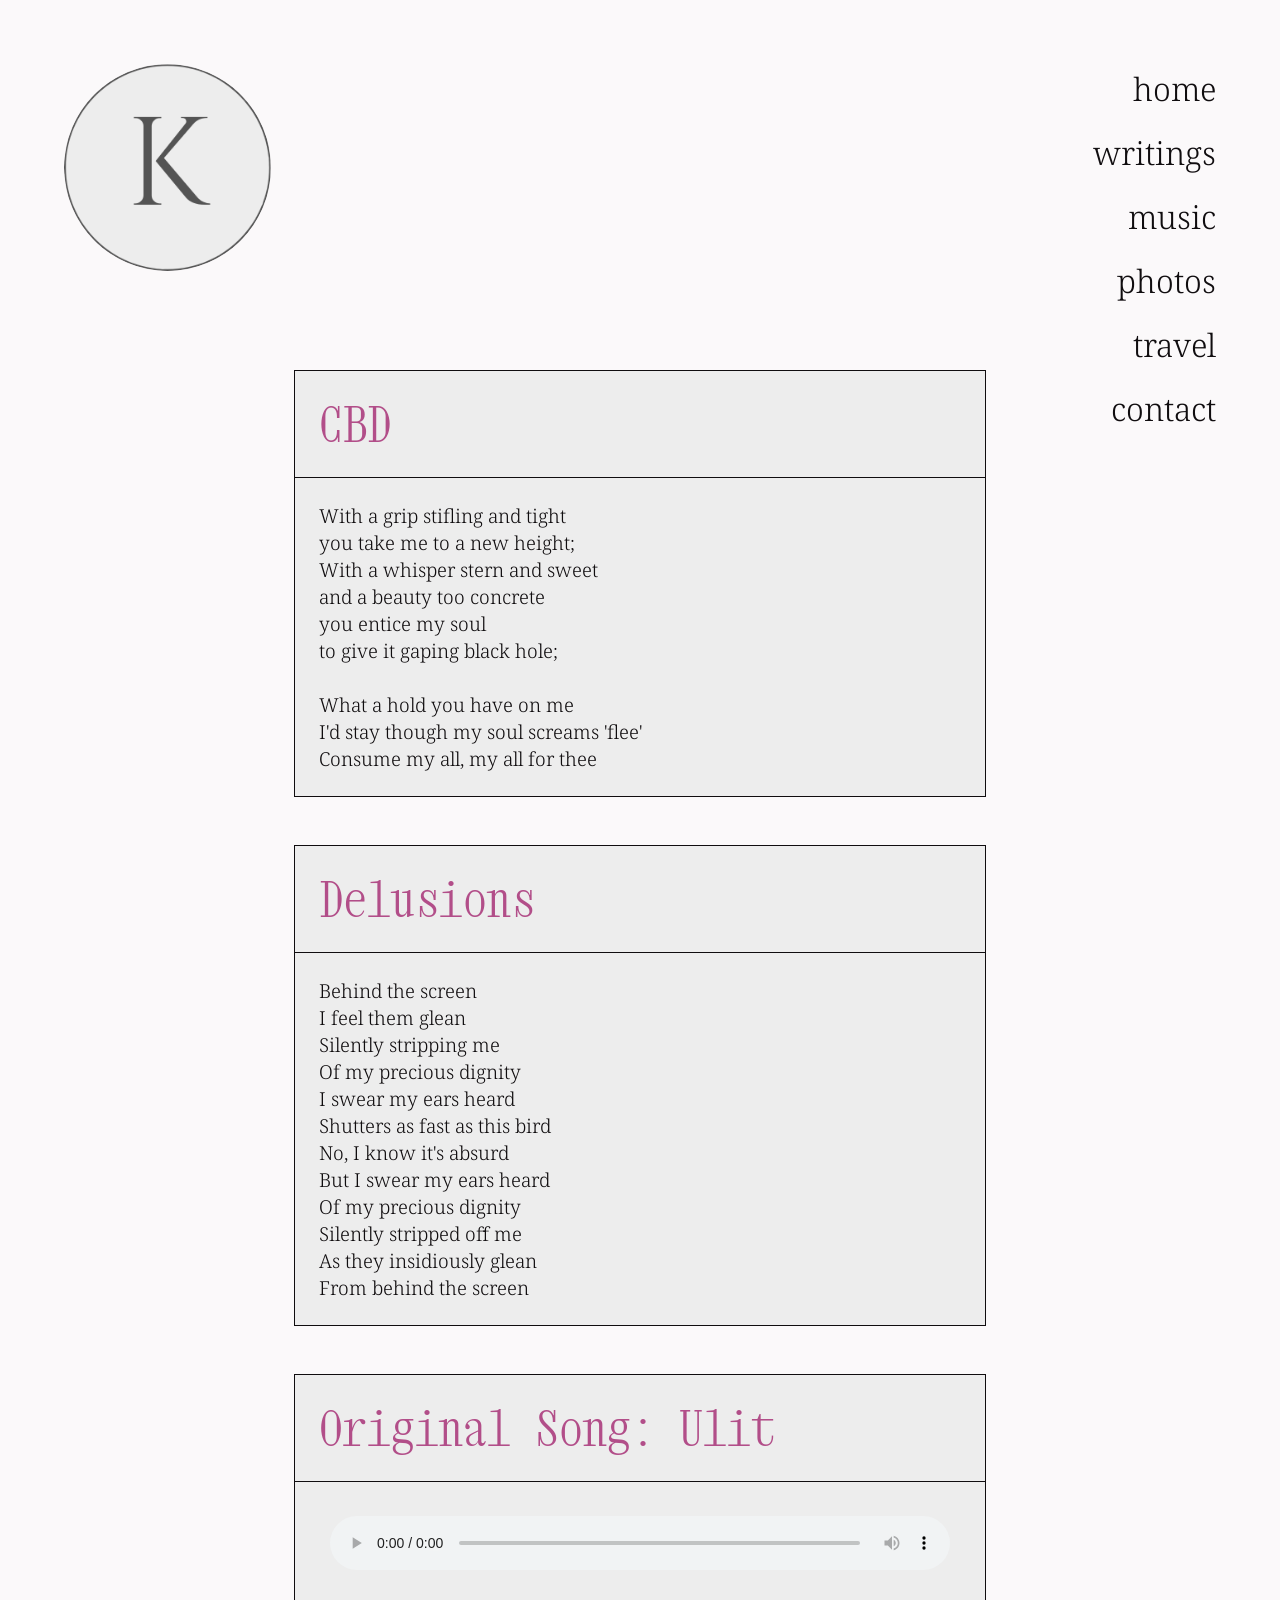
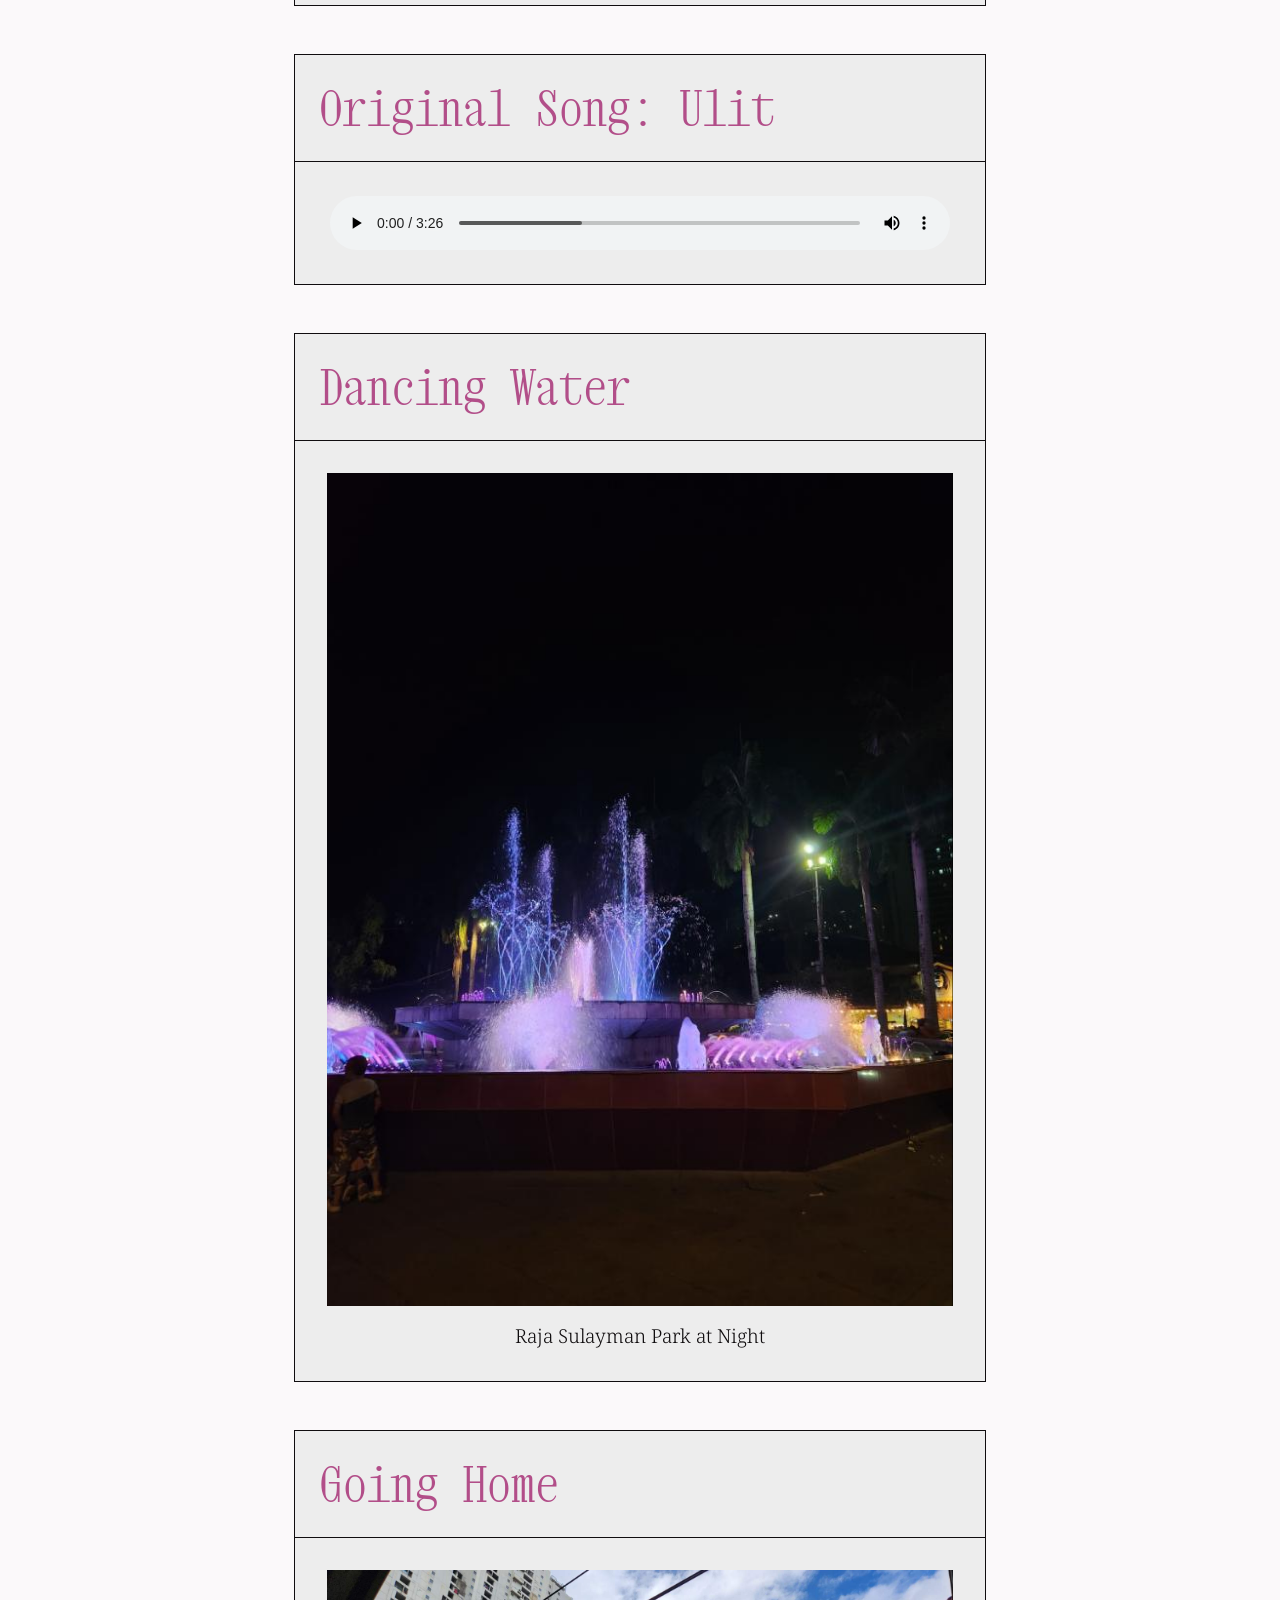
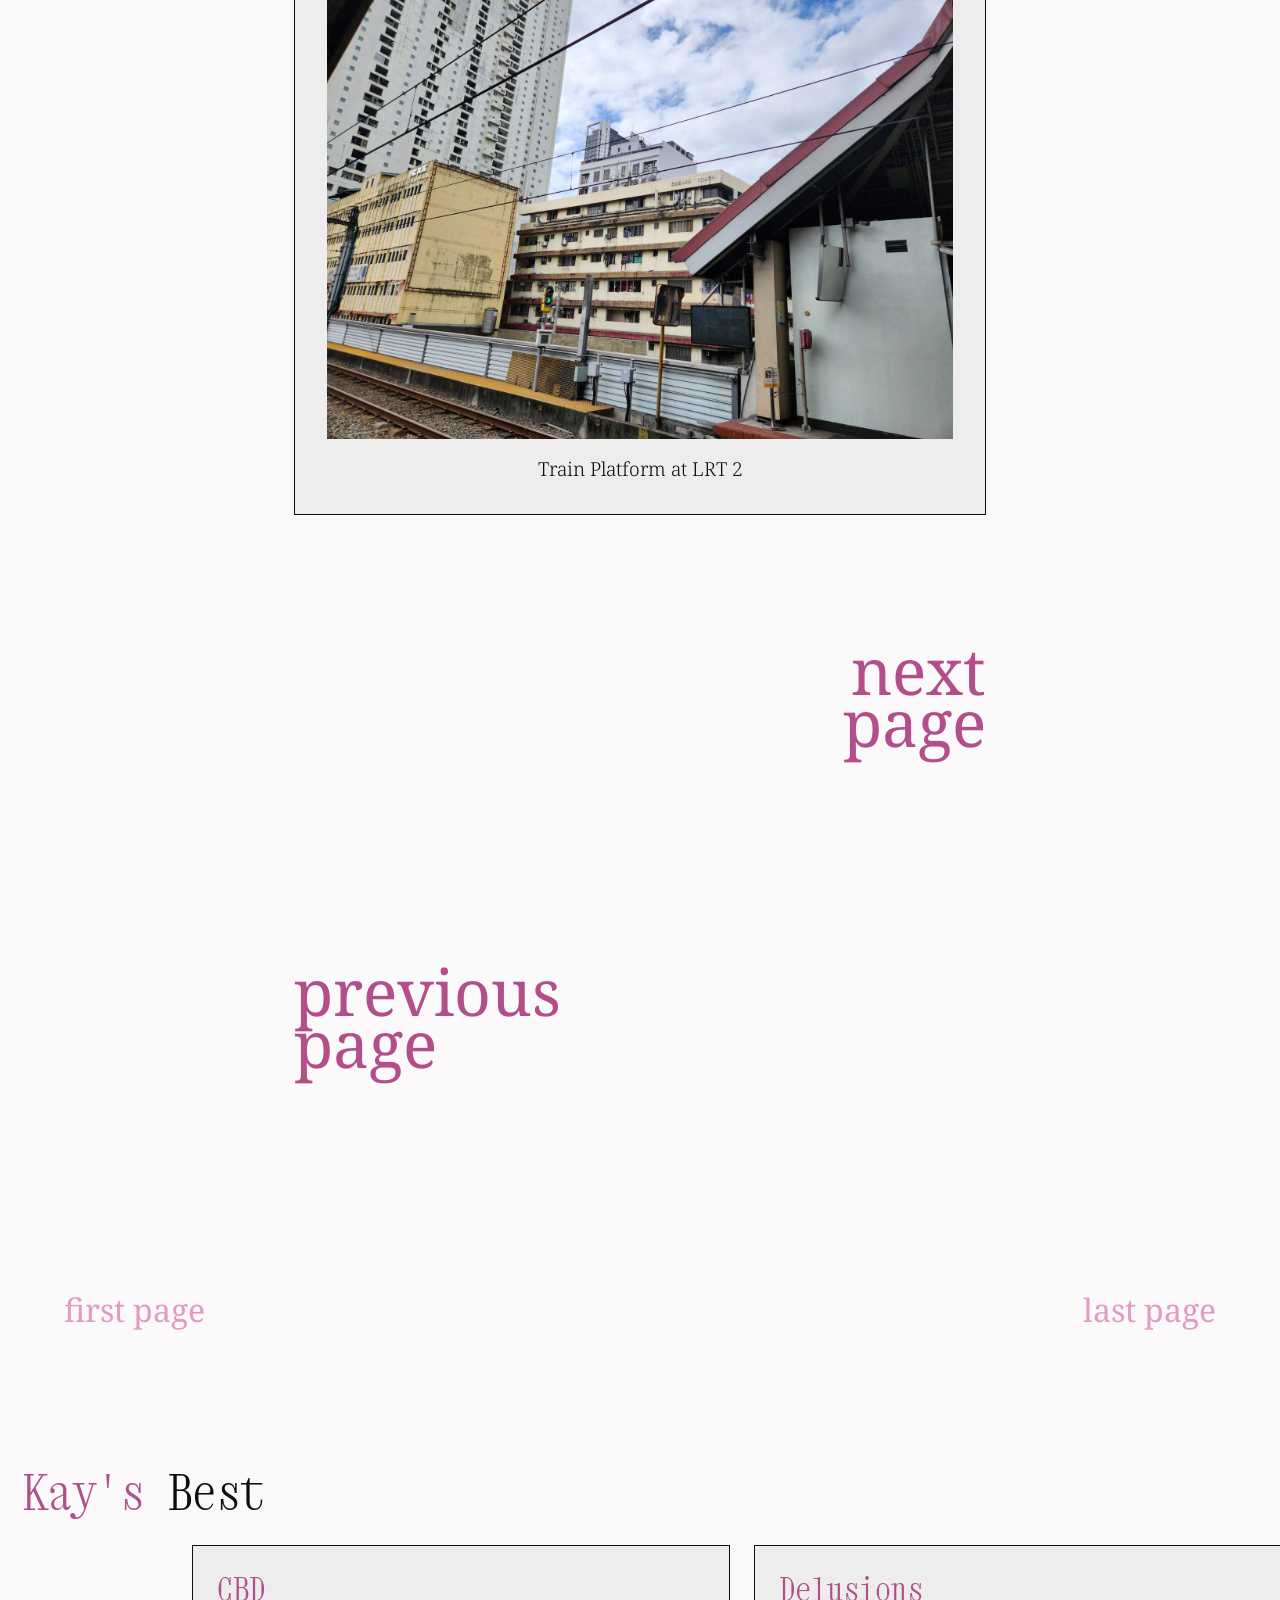
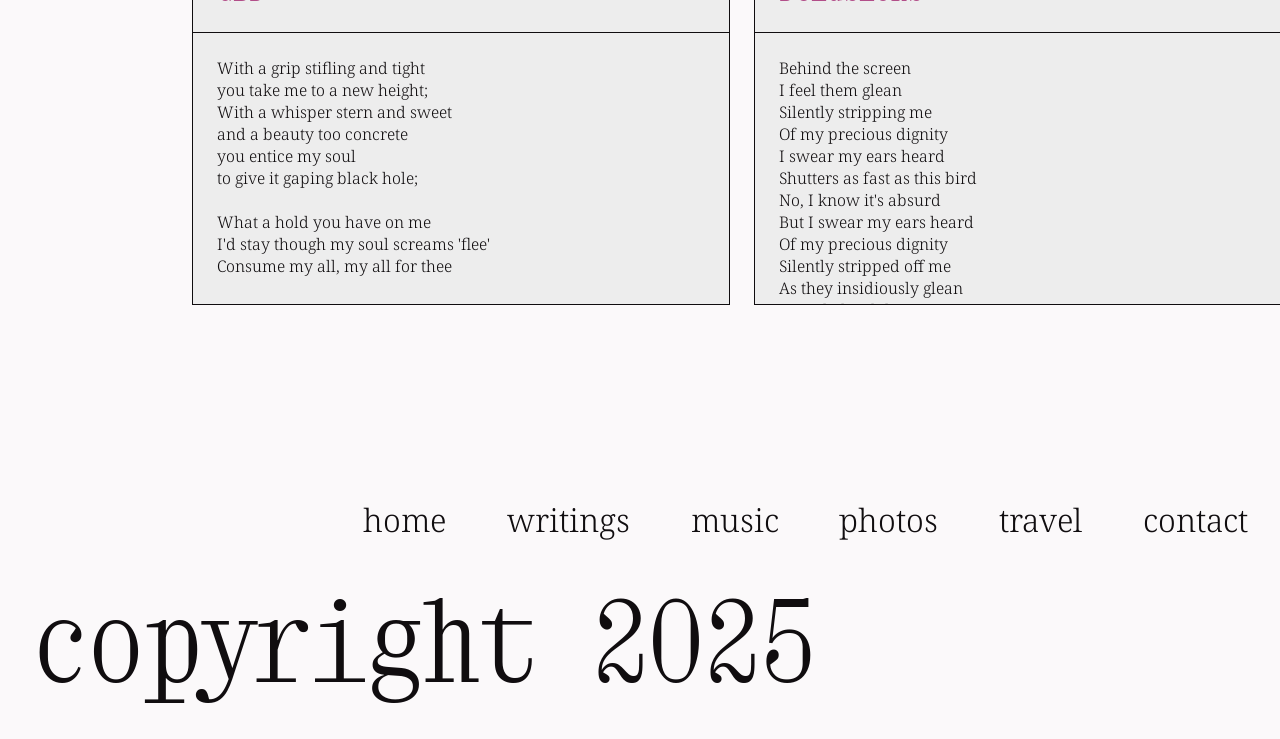
==== index.html @ 83445661 "First version with vanilla HTML and CSS (no JS)" ====
<!DOCTYPE html> <!-- to specify the version of html used; today however this only means that html used is fully compliant with the standards -->

<html lang="en"> <!-- language is used by search engines for indexing and for accessibility -->

<head>
    <meta charset="UTF-8"> <!-- is not required (HTTP header may include Content-Type where the encoding is specified) but is recommended for faster page load time; -->
    <meta name="viewport" content="width=device-width, initial-scale=1.0"> <!-- For responsive design; width sets minimum width and vw unit, initial-scale is the zoom level -->
    <meta name="description" content="check out what I do when I'm bored"> <!-- For SEO -->
    <meta name="keywords" content=""> <!-- Now ignored by searh engines due to spamming -->
    <meta name="author" content="KPES"> <!-- For contacting author if necessary-->

    <title>K's Collection</title>

    <!-- LINKS -->
    <link rel="stylesheet" href="./styles/style.css">
    <link rel="icon" href="./favicon.png">
    
    <!-- TODO OTHER META DATA -->
        <!-- base tag -->
        <!-- open graph -->
        <!-- twitter -->

</head>

<body>
    
    <header class="header">
        <!-- LOGO -->
        <img src="./images/logo.png" alt="" width="500" height="500" class="header__logo"> <!--- null alt text since image is merely decorative -->

        <!-- NAVIGATION -->
        <nav class="header__nav">
            <input type="checkbox" id="menu" class="header__nav__toggle">
            <label for="menu" class="header__nav__title">menu</label>
            <label for="menu" class="header__nav__mask"></label>
            <!-- REUSABLE LIST -->
            <ul class="header__nav__ul">
                <li class="header__nav__ul_li"><a href="/">home</a></li>
                <li class="header__nav__ul_li"><a href="writings.html">writings</a></li>
                <li class="header__nav__ul_li"><a href="music.html">music</a></li>
                <li class="header__nav__ul_li"><a href="photos.html">photos</a></li>
                <li class="header__nav__ul_li"><a href="travel.html">travel</a></li>                
                <li class="header__nav__ul_li"><a href="contact.html">contact</a></li>
            </ul>
        </nav>
    </header>

    <main class="main">

        <!-- WRITING ARTICLE -->
        <article class="main__article">
            <div>
                <h2 class="main__article__title">CBD</h2>
            </div>
            <div>
                <p class="main__article__text">
                    With a grip stifling and tight <br>
                    you take me to a new height; <br>
                    With a whisper stern and sweet <br>
                    and a beauty too concrete <br>
                    you entice my soul <br>
                    to give it gaping black hole; <br>
                    <br>
                    What a hold you have on me <br>
                    I'd stay though my soul screams 'flee' <br>
                    Consume my all, my all for thee
                </p>
            </div>
        </article>

        <article class="main__article">
            <div>
                <h2 class="main__article__title">Delusions</h2>
            </div>
            <div>
                <p class="main__article__text">
                    Behind the screen <br>
                    I feel them glean <br>
                    Silently stripping me <br>
                    Of my precious dignity <br>
                    I swear my ears heard <br>
                    Shutters as fast as this bird <br>
                    No, I know it's absurd <br>
                    But I swear my ears heard <br>
                    Of my precious dignity <br>
                    Silently stripped off me <br>
                    As they insidiously glean <br>
                    From behind the screen <br>
                </p>
            </div>
        </article>


        <!-- MUSIC ARTICLE -->

        <article class="main__article">
            <div>
                <h2 class="main__article__title">Original Song: Ulit</h2>
            </div>
            <div class="main__article__audio">
                <audio controls>  <!-- Interactive semantic -->
                    <source src="./audio/ulit.m4a" type="audio/x-m4a"> <!-- Cannot put label on the interactive elements since this is a native media player -->
                    Your browser does not support the audio tag.
                </audio>
            </div>
        </article>

        <article class="main__article">
            <div>
                <h2 class="main__article__title">Original Song: Ulit</h2>
            </div>
            <div class="main__article__audio">
                <audio controls>
                    <source src="./audio/ulit.mp3" type="audio/mp3">
                    Your browser does not support the audio tag.
                </audio>
            </div>
        </article>


        <!-- PHOTO ARTICLE -->

        <article class="main__article">
            <div>
                <h2 class="main__article__title">Dancing Water</h2>
            </div>
            <figure class="main__article__fig">
                <img src="./images/dancing-water.jpg" alt="An image of a fountain with colorful lights" width="641" height="854">
                <figcaption>Raja Sulayman Park at Night</figcaption>
            </figure>
        </article>

        <article class="main__article">
            <div>
                <h2 class="main__article__title">Going Home</h2>
            </div>
            <figure class="main__article__fig">
                <img src="./images/sample.jpg" alt="A photo of buildings from train station platform" width="1920" height="1200">
                <figcaption>Train Platform at LRT 2</figcaption>
            </figure>
        </article>

        <div class="main__page-nav">
            <p><a href="#">next<br>page</a></p>
            <p><a href="#">previous<br>page</a></p>
            <p><a href="#">first page</a></p>
            <p><a href="#">last page</a></p>
        </div>

    </main>

    <aside class="aside">
        <div>
            <h2 class="aside__header"> <span class="highlight">Kay's</span> Best</h2>
        </div>

        <div class="aside__carousel">
            <article class="aside__article">
                <div>
                    <h3 class="aside__article__title">CBD</h3>
                </div>
                <div>
                    <p class="aside__article__text">
                        With a grip stifling and tight <br>
                        you take me to a new height; <br>
                        With a whisper stern and sweet <br>
                        and a beauty too concrete <br>
                        you entice my soul <br>
                        to give it gaping black hole; <br>
                        <br>
                        What a hold you have on me <br>
                        I'd stay though my soul screams 'flee' <br>
                        Consume my all, my all for thee
                    </p>
                </div>
            </article>

            <article class="aside__article">
                <div>
                    <h3 class="aside__article__title">Delusions</h3>
                </div>
                <div>
                    <p class="aside__article__text">
                        Behind the screen <br>
                        I feel them glean <br>
                        Silently stripping me <br>
                        Of my precious dignity <br>
                        I swear my ears heard <br>
                        Shutters as fast as this bird <br>
                        No, I know it's absurd <br>
                        But I swear my ears heard <br>
                        Of my precious dignity <br>
                        Silently stripped off me <br>
                        As they insidiously glean <br>
                        From behind the screen <br>
                    </p>
                </div>

            </article>

            <article class="aside__article">
                <div>
                    <h3 class="aside__article__title">Original Song: Ulit</h3>
                </div>
                <div class="aside__article__audio">
                    <audio controls>
                        <source src="./audio/ulit.m4a" type="audio/x-m4a">
                        Your browser does not support the audio tag.
                    </audio>
                </div>
            </article>
    
            <article class="aside__article">
                <div>
                    <h3 class="aside__article__title">Original Song: Ulit</h3>
                </div>
                <div class="aside__article__audio">
                    <audio controls>
                        <source src="./audio/ulit.mp3" type="audio/mp3">
                        Your browser does not support the audio tag.
                    </audio>
                </div>
            </article>

            <article class="aside__article">
                <div>
                    <h3 class="aside__article__title">Dancing Water</h3>
                </div>
                <figure class="aside__article__fig">
                    <img class="aside__article__fig__img" src="./images/dancing-water.jpg" alt="An image of a fountain with colorful lights" width="641" height="854">
                    <figcaption>Raja Sulayman Park at Night</figcaption>
                </figure>
            </article>

            <article class="aside__article">
                <div>
                    <h2 class="aside__article__title">Going Home</h2>
                </div>
                <figure class="aside__article__fig">
                    <img class="aside__article__fig__img" src="./images/sample.jpg" alt="A photo of buildings from train station platform" width="1920" height="1200">
                    <figcaption>Train Platform at LRT 2</figcaption>
                </figure>
            </article>
        </div>
    </aside>


    <footer class="footer">
        <nav class="footer__nav">
            <input type="checkbox" id="menu-footer" class="footer__nav__toggle">
            <!-- REUSABLE LIST -->
            <ul class="footer__nav__ul">
                <li class="footer__nav__ul_li"><a href="/">home</a></li>
                <li class="footer__nav__ul_li"><a href="writings.html">writings</a></li>
                <li class="footer__nav__ul_li"><a href="music.html">music</a></li>
                <li class="footer__nav__ul_li"><a href="photos.html">photos</a></li>
                <li class="footer__nav__ul_li"><a href="travel.html">travel</a></li>                 
                <li class="footer__nav__ul_li"><a href="contact.html">contact</a></li>
            </ul>
            <label for="menu-footer" class="footer__nav__title">menu</label>
            <label for="menu-footer" class="footer__nav__mask"></label>
        </nav>

        <div>
            <p class="footer__copy">copyright 2025</p>
            <p class="footer__copy--mobile">&copy; 2025</p>
        </div>

    </footer>
    
</body>
</html>
---- styles/style.css ----
@import url('https://fonts.googleapis.com/css2?family=Noto+Serif:ital,wght@0,100..900;1,100..900&family=Xanh+Mono:ital@0;1&display=swap'); /* tells the CSS engine to include an external stylesheet */

/* CSS RESET */

* {
    margin: 0;
    padding: 0;
    box-sizing: border-box;
}

img {
    display: block;
    max-width: 100%;
    height: auto;
}

button,
input,
select,
textarea {
  font-family: inherit;
  font-size: 100%;
}

textarea {
  overflow: auto;
  resize: none;
}

/* ------------------------------------------------- */

/* CONSTANTS */
:root {
    /* light mode colors */
    --LIGHT-ACCENT-COLOR: #e25aab;
    --LIGHT-BGCOLOR: #fbf9fa;
    --LIGHT-PRIMARY-COLOR: #b24e89;
    --LIGHT-SECONDARY-COLOR: #e29bc5;
    --LIGHT-TEXT-COLOR: #100D0F;
    --LIGHT-FORM-COLOR: #fbf9fa;
    --LIGHT-CONTENTBG: #EDEDED;
    --LIGHT-BORDER-COLOR: #100D0F;

    /* dark mode colors */
    --DARK-ACCENT-COLOR: #a51d6e;
    --DARK-BGCOLOR: #060405;
    --DARK-PRIMARY-COLOR: #b14e88;
    --DARK-SECONDARY-COLOR: #631d46;
    --DARK-TEXT-COLOR: #f1eef0;
    --DARK-CONTENTBG: #4b4a4a;
    --DARK-BORDER-COLOR: #EDEDED;

    /* margin defaults */
    --TOP-MARGIN: 5%;
    --SIDE-MARGIN: 5%;

    /* border */
    --BORDER: 1px solid var(--LIGHT-BORDER-COLOR);

    --BODY-FONT: "Noto Serif", serif;
    --HEADINGS-FONT: "Xanh Mono", monospace;
    --FONT-WEIGHT: 300;
    --BODY-FONT-SIZE: 1.2rem;
    --ASIDE-BODY-FONT-SIZE: 1rem;
    --TITLE-FONT: var(--FONT-WEIGHT) 3rem var(--HEADINGS-FONT);
    --NAV-FONT: var(--FONT-WEIGHT) 2rem var(--BODY-FONT);
    --NAV-FONT-MOBILE: var(--FONT-WEIGHT) 1.5rem var(--BODY-FONT);
    --HEADER-FONT: var(--FONT-WEIGHT) 5rem var(--HEADINGS-FONT);
    --NORMAL-FONT: var(--FONT-WEIGHT) var(--BODY-FONT-SIZE) var(--BODY-FONT);
}

/* ------------------------------------------------- */

/* UTILITY CLASSES */
.highlight {
    color: var(--LIGHT-PRIMARY-COLOR);
}

/* ------------------------------------------------- */


/* LIGHT MODE */

/* General Style */

html {
    scroll-behavior: smooth;
}


@keyframes appear {
    from {
        scale: .9;
        opacity: 0;
    }

    to {
        scale: 1;
        opacity: 1;
    }
}


body {
    background-color: var(--LIGHT-BGCOLOR);
    min-height: 100vh;

    animation: appear;
    animation-duration: 1s;
}


/* Components/Blocks */

/* class-based */


.body--contact {
    padding: 5%;
    display: grid;
    grid-template-areas:
        'hd hd mn mn mn'
        'ft ft ft ft ft';
    gap: 1rem;
}

@keyframes fade-out {
    from {
        opacity: 1;
    }

    to {
        transform: translateY(30vh) rotateX(20deg);
        opacity: 0;
    }
    
}

.header {
    margin: var(--TOP-MARGIN) var(--SIDE-MARGIN) -8%; /* T, R&L, B*/
    display: flex;
    justify-content: space-between;
    align-items: start;
    overflow: hidden;

    animation: fade-out linear;
    animation-timeline: view();
    animation-range: exit;
}

.header__logo {
    width: 18%;
    min-width: 80px;
    height: auto;
    border-radius: 50%;
    object-fit: contain;
}

.header__title {
    padding-top: 2rem;
    font: var(--HEADER-FONT); 
}

.header__nav {
    width: 18%;
    min-width: 100px;
    text-align: right;
}

.header__nav--cat {
    text-align: left;
}

:is(.header__nav__title, .header__nav__toggle, .header__nav__mask,
    .footer__nav__title, .footer__nav__toggle, .footer__nav__mask) {
    display: none;
}

.header__nav__ul, .header__nav__ul--cat {
    list-style: none;
    line-height: 4rem;
}

.header__nav__ul_li a:any-link  {
    display: inline-block;
    color: var(--LIGHT-TEXT-COLOR);
    font: var(--NAV-FONT);
    text-decoration: none;
}

.header__nav__ul_li a:is(:hover, :focus) {
    color: var(--LIGHT-PRIMARY-COLOR);
    transform: translate(-1.5rem) scale(120%);
    transition: transform 1s ease-in-out;
}

.header__nav__ul_li--cat a:is(:hover, :focus) {
    transform: translate(1.5rem) scale(120%);
}

.header--contact {
    grid-area: hd;
    display: flex;
    flex-flow: column nowrap;
    align-items: center;
    justify-content: center;
}

.header--contact__title {
    font: var(--HEADER-FONT);
    padding-bottom: 1rem;
}

.header--contact__copy {
    font: var(--FONT-WEIGHT) 2rem var(--HEADINGS-FONT);
    padding-bottom: 1rem;
}

.header--contact__nav {
    display: none;
}

.main {
    margin: 0 var(--SIDE-MARGIN) 0; /* T, R&L, B*/
    display: flex;
    flex-direction: column;
    align-items: center;
}

@keyframes fade-in {
    from {
        scale: .8; 
        opacity: 0;
    }

    to {
        scale: 1;
        opacity: 1;
    }
}

.main__article {
    width: 60%;
    margin: 1.5rem 0;
    background-color: var(--LIGHT-CONTENTBG);
    border: var(--BORDER);
    animation: fade-in linear;
    animation-timeline: view();
    animation-range: entry;
}

.main__article__title {
    padding: 1.5rem;
    border-bottom: var(--BORDER);
    color: var(--LIGHT-PRIMARY-COLOR);
    font: var(--TITLE-FONT); 
}

.main__article__text {
    padding: 1.5rem;
    color: var(--LIGHT-TEXT-COLOR);
    font: var(--NORMAL-FONT);
}

/* TODO checkout other way for serving audio and styling */
.main__article__audio {
    width: 100%;
    padding: 5%;
    display: flex;
    justify-content: center;

    > audio {
        width: 100%;
    }
}

.main__article__fig {
    padding: 2rem;
    display: flex;
    flex-direction: column;
    align-items: center;

    gap: 1rem;
    color: var(--LIGHT-TEXT-COLOR);
    font: var(--NORMAL-FONT);
    text-align: center;
}

.main__page-nav {
    min-width: 100%;
    min-height: 100vh;
    display: grid;
    grid-template-areas: 
        'next next'
        'prev prev'
        'first last';
    align-items: center;
}

.main__page-nav p:nth-child(1) {
    grid-area: next;
    width: 60%;
    justify-self: center;
    text-align: end;

    animation: fade-in linear;
    animation-timeline: view();
    animation-range-start: 0;
    animation-range-end: 20vh;


    > a:any-link {
        text-decoration: none;
        color: var(--LIGHT-PRIMARY-COLOR);
        font: 4rem var(--BODY-FONT);
        line-height: 3rem;
    }

    > a:is(:hover, :focus) {
        display: inline-block;
        transform: translate(-1.5rem) scale(120%);
        transition: transform 1s ease-out
    }

    > a:is(:hover, :focus)::after {
        content: " >";
    }
}

.main__page-nav p:nth-child(2) {
    grid-area: prev;
    width: 60%;
    justify-self: center;
    text-align: start;

    animation: fade-in linear;
    animation-timeline: view();
    animation-range-start: 0;
    animation-range-end: 20vh;

    > a:any-link {
        text-decoration: none;
        color: var(--LIGHT-PRIMARY-COLOR);
        font: 4rem var(--BODY-FONT);
        line-height: 3rem;
    }

    > a:is(:hover, :focus) {
        display: inline-block;
        transform: translate(-1.5rem) scale(120%);
        transition: transform 1s ease-out
    }

    > a:is(:hover, :focus)::before {
        content: "< ";
    }
}

.main__page-nav p:nth-child(3) {
    grid-area: first;
    text-align: start;
    
    animation: fade-in linear;
    animation-timeline: view();
    animation-range-start: 0;
    animation-range-end: 10vh;

    > a:any-link {
        text-decoration: none;
        color: var(--LIGHT-SECONDARY-COLOR);
        font: 2em var(--BODY-FONT);
    }

    > a:is(:hover, :focus) {
        display: inline-block;
        transform: translate(-1.5rem) scale(120%);
        transition: transform 1s ease-out
    }

    > a:is(:hover, :focus)::before {
        content: "<< ";
    }
}

.main__page-nav p:nth-child(4) {
    grid-area: last;
    text-align: end;

    animation: fade-in linear;
    animation-timeline: view();
    animation-range-start: 0;
    animation-range-end: 10vh;

    > a:any-link {
        text-decoration: none;
        color: var(--LIGHT-SECONDARY-COLOR);
        font: 2em var(--BODY-FONT);
    }

    > a:is(:hover, :focus) {
        display: inline-block;
        transform: translate(-1.5rem) scale(120%);
        transition: transform 1s ease-out
    }

    > a:is(:hover, :focus)::after {
        content: " >>";
    }

}

.main--contact {
    grid-area: mn;
    display: flex;
    align-items: center;
}

.main--contact__form {
    border: var(--BORDER);
    background-color: var(--LIGHT-PRIMARY-COLOR);
    width: 85%;
    padding: 5%;
    
    display: grid;
    gap: 2rem;

    > p:has(button) {
        display: flex;
        justify-content: end;
    }

}

.main--contact__form__item {
    display: grid;
    grid-template-columns: 1fr 2fr;
    column-gap: 1rem;
}

.main--contact__form__lbl {
    color: var(--LIGHT-FORM-COLOR);
    font: var(--NORMAL-FONT);
}

.main--contact__form__ctl {
    width: 100%;
    border: var(--BORDER);
}

.main--contact__form__ctl:not(textarea) {
    height: 35px
}

.main--contact__form__btn {
    padding: 0.5rem 1rem;
    border: var(--BORDER);
    background-color: var(--LIGHT-SECONDARY-COLOR);
    font: var(--NORMAL-FONT);
}

.aside {
    max-height: 50vh;

    animation: fade-in linear;
    animation-timeline: view();
    animation-range: 0 80vh;

}

.aside__header {
    padding: 1.5rem;
    color: var(--LIGHT-TEXT-COLOR);
    font: var(--TITLE-FONT);
}

.aside__carousel {
    padding: 0 15% 0;
    display: flex;
    gap: 1.5rem;
    overflow-x: auto;
    scroll-snap-type: x mandatory;

    > .aside__article {
        scroll-snap-align: center;
        
    }
}

.aside__article {
    flex: 0 0 60%;
    min-width: 350px;
    max-width: 750px;
    height: 40vh;
    background-color: var(--LIGHT-CONTENTBG);
    border: var(--BORDER);
    overflow-y: auto;
}

.aside__article__title {
    padding: 1.5rem;
    border-bottom: var(--BORDER);
    color: var(--LIGHT-PRIMARY-COLOR);
    font: var(--FONT-WEIGHT) 2rem var(--HEADINGS-FONT);
}

.aside__article__text {
    padding: 1.5rem;
    color: var(--LIGHT-TEXT-COLOR);
    font: var(--FONT-WEIGHT) var(--ASIDE-BODY-FONT-SIZE) var(--BODY-FONT);
}

/* TODO checkout other way for serving audio and styling */
.aside__article__audio {
    width: 100%;
    padding: 5%;
    display: flex;
    justify-content: center;

    > audio {
        width: 100%;
    }
}

.aside__article__fig {
    padding: 2rem;
    display: flex;
    flex-direction: column;
    align-items: center;
    height: 75%;

    gap: 1rem;
    color: var(--LIGHT-TEXT-COLOR);
    font: var(--FONT-WEIGHT) var(--ASIDE-BODY-FONT-SIZE) var(--BODY-FONT);
    text-align: center;
}

.aside__article__fig__img {
    max-height: 100%;
    width: auto;
}


.footer {
    width: 100%;
    min-height: 50vh;
    padding: 2rem;
    display: flex;
    flex-flow: column nowrap;
    justify-content: end;

    animation: fade-in linear;
    animation-timeline: view();
    animation-range: entry;
}

.footer__nav {
    width: 100%;
    padding: 2rem 0rem;
}

.footer__nav__ul {
    list-style: none inside;
    display: flex;
    justify-content: end;
    gap: 5%;
}

.footer__nav__ul_li a:any-link  {
    display: inline-block;
    color: var(--LIGHT-TEXT-COLOR);
    font: var(--NAV-FONT);
    text-decoration: none;
}

.footer__nav__ul_li a:is(:hover, :focus) {
    color: var(--LIGHT-PRIMARY-COLOR);
    transform: translate(-1.5rem) scale(120%);
    transition: transform 1s ease-in-out;
}

.footer__copy {
    color: var(--LIGHT-TEXT-COLOR);
    font: 7rem var(--HEADINGS-FONT);
}

.footer__copy--mobile {
    display: none;
}

.footer--contact {
    grid-area: ft;
    width: 90%;
}


/* TODO mobile layout and styling */
@media screen and (max-width: 481px) {
    
    /* Header - Dropdown Navigation */
    .header {
        position: relative;
        overflow: visible;
        animation: none;
        margin-bottom: 0;
        align-items: center;
    }

    @keyframes slide-from-top {
        from {
            top: 50px;
            opacity: 0;
        }

        to {
            top: 60px;
            opacity: 1;
        }

    }

    .header__nav__toggle:checked {
        ~ .header__nav__ul {    
            top: 60px;
            right: 30px;
            left: auto;
            animation: slide-from-top 0.5s;
            }

        ~ .header__nav__ul--cat {
            top: 60px;
            left: 30px;
            animation: slide-from-top 0.5s;

        }

        ~ .header__nav__mask {
            display: block;
        }
    }

    .header__nav__mask {
        position: fixed;
        top: 0; right: 0; bottom: 0; left: 0; opacity: 0;
        z-index: 20;
        display: none;
    }

    .header__nav__title {
        display: inline-block;
        color: var(--LIGHT-TEXT-COLOR);
        font: var(--NAV-FONT-MOBILE);
        cursor: pointer;
    }

    @keyframes slide-to-top {
        from {
            top: 60px;
            right: 30px;
            left: auto;
            opacity: 1;
        }

        to {
            top: 50px;
            right: 30px;
            left: auto;
            opacity: 0;
        }

    }

    .header__nav__ul {
        padding: 1rem 0.5rem 1rem 4rem;
        border: var(--BORDER);
        background-color: var(--LIGHT-SECONDARY-COLOR); 
        line-height: 2.3;

        position: absolute;
        z-index: 25;
        left: -1000px;
        animation: slide-to-top 0.5s;
    }

    @keyframes slide-to-top-cat {
        from {
            top: 60px;
            left: 30px;
            opacity: 1;
        }

        to {
            top: 50px;
            left: 30px;
            opacity: 0;
        }

    }

    .header__nav__ul--cat {
        padding: 1rem 4rem 1rem 0.5rem;
        border: var(--BORDER);
        background-color: var(--LIGHT-SECONDARY-COLOR); 
        line-height: 2.3;

        position: absolute;
        z-index: 25;
        top: -1000px;
        animation: slide-to-top-cat 0.5s;
    }

    :is(.header__nav__ul_li, .header__nav__ul_li--cat) a:any-link  {
        font: var(--NAV-FONT-MOBILE);
    }

    :is(.header__nav__ul_li, .header__nav__ul_li--cat) a:active {
        color: var(--LIGHT-PRIMARY-COLOR);
    }

    .header__title {
        font: var(--FONT-WEIGHT) 3rem var(--HEADINGS-FONT);
    }

    /* Header Contact */
    .body--contact {
        display: flex;
        flex-direction: column;
    }

    .header--contact {
        margin: 0;
        flex: 1 1 1;
        flex-flow: row nowrap;
        justify-content: space-between;
        align-items: start;
    }

    .header--contact__title {
        font: var(--FONT-WEIGHT) 3rem var(--HEADINGS-FONT);
    }
    
    .header--contact__nav {
        display: block;
        flex-flow: row nowrap;
        justify-content: space-between;
    }
    
    .header--contact__copy {
        display: none;
    }

    
    /* Main - Sizes */

    .main__article {
        width: 90%;
        min-height: 80vh;
    }

    .main__article__title {
        font-size: 2.25rem;
    }

    .main__article__text, .main__article__fig {
        font-size: 1rem;
    }

    
    /* Main - Contact */
    
    .main--contact {
        flex: 5 1 3;
    }


    .main--contact__form {
        width: 100%;
    }


    /* Footer - Copyright */
    .footer__copy {
        display: none;
    } 

    .footer__copy--mobile {
        display: block;
        color: var(--LIGHT-TEXT-COLOR);
        font: 5rem var(--HEADINGS-FONT);
    }

    

    /* Footer - Contact */

    .footer--contact {
        flex: 1;
        width: 100%;
        display: flex;
        align-items: end;
        justify-content: center;
    }


    /* Footer - Dropdown Menu */

    .footer {
        position: relative;
        animation: none;
    }

    .footer__nav__title {
        display: block;
        color: var(--LIGHT-TEXT-COLOR);
        font: var(--NAV-FONT-MOBILE);
        cursor: pointer;
        text-align: end;
    }

    @keyframes slide-to-bot {
        from {
            top: -40px;
            right: 30px;
            left: auto;
            opacity: 1;
        }

        to {
            top: -30px;
            right: 30px;
            left: auto;
            opacity: 0;
        }

    }

    .footer__nav__ul {
        padding: 1rem 0.5rem 1rem 4rem;
        border: var(--BORDER);
        background-color: var(--LIGHT-SECONDARY-COLOR); 
        line-height: 2.3;
        flex-direction: column;
        text-align: right;
        
        z-index: 25;
        position: absolute;
        top: 0;
        left: -1000px;
        animation: slide-to-bot 0.5s;    

    }

    .footer__nav__ul_li a:any-link  {
        font: var(--NAV-FONT-MOBILE);
    }

    .footer__nav__mask {
        position: fixed;
        top: 0; right: 0; bottom: 0; left: 0; opacity: 0;
        z-index: 20;
        display: none;
    }

    @keyframes slide-from-bot {
        from {
            top: -30px;
            opacity: 0;
        }

        to {
            top: -40px;
            opacity: 1;
        }

    }
    
    .footer__nav__toggle:checked {
        ~ .footer__nav__ul {
            display: block;    
            top: -40px;
            right: 30px;
            left: auto;

            animation: slide-from-bot 0.5s;
        }

        ~ .footer__nav__mask {
            display: block;
        }
    }

    .footer--contact .footer__nav {
        display: none;
    }

    /* Animation */

    @keyframes fade-out-mobile {
        from {
            opacity: 1;
        }

        to {
            transform: translateY(5vh) rotateX(20deg);
            opacity: 0;
        }

    }

    @keyframes fade-in-mobile {
        from {
            scale: .8; 
            opacity: 0;
        }

        to {
            scale: 1;
            opacity: 1;
        }

    }

    .header__logo, .header__title,.header__nav__title {
        animation: fade-out-mobile linear;
        animation-timeline: view();
        animation-range: exit;
    }
    
    .footer__copy--mobile, .footer__nav__title {
        animation: fade-in-mobile linear;
        animation-timeline: view();
        animation-range: entry;
    }


}
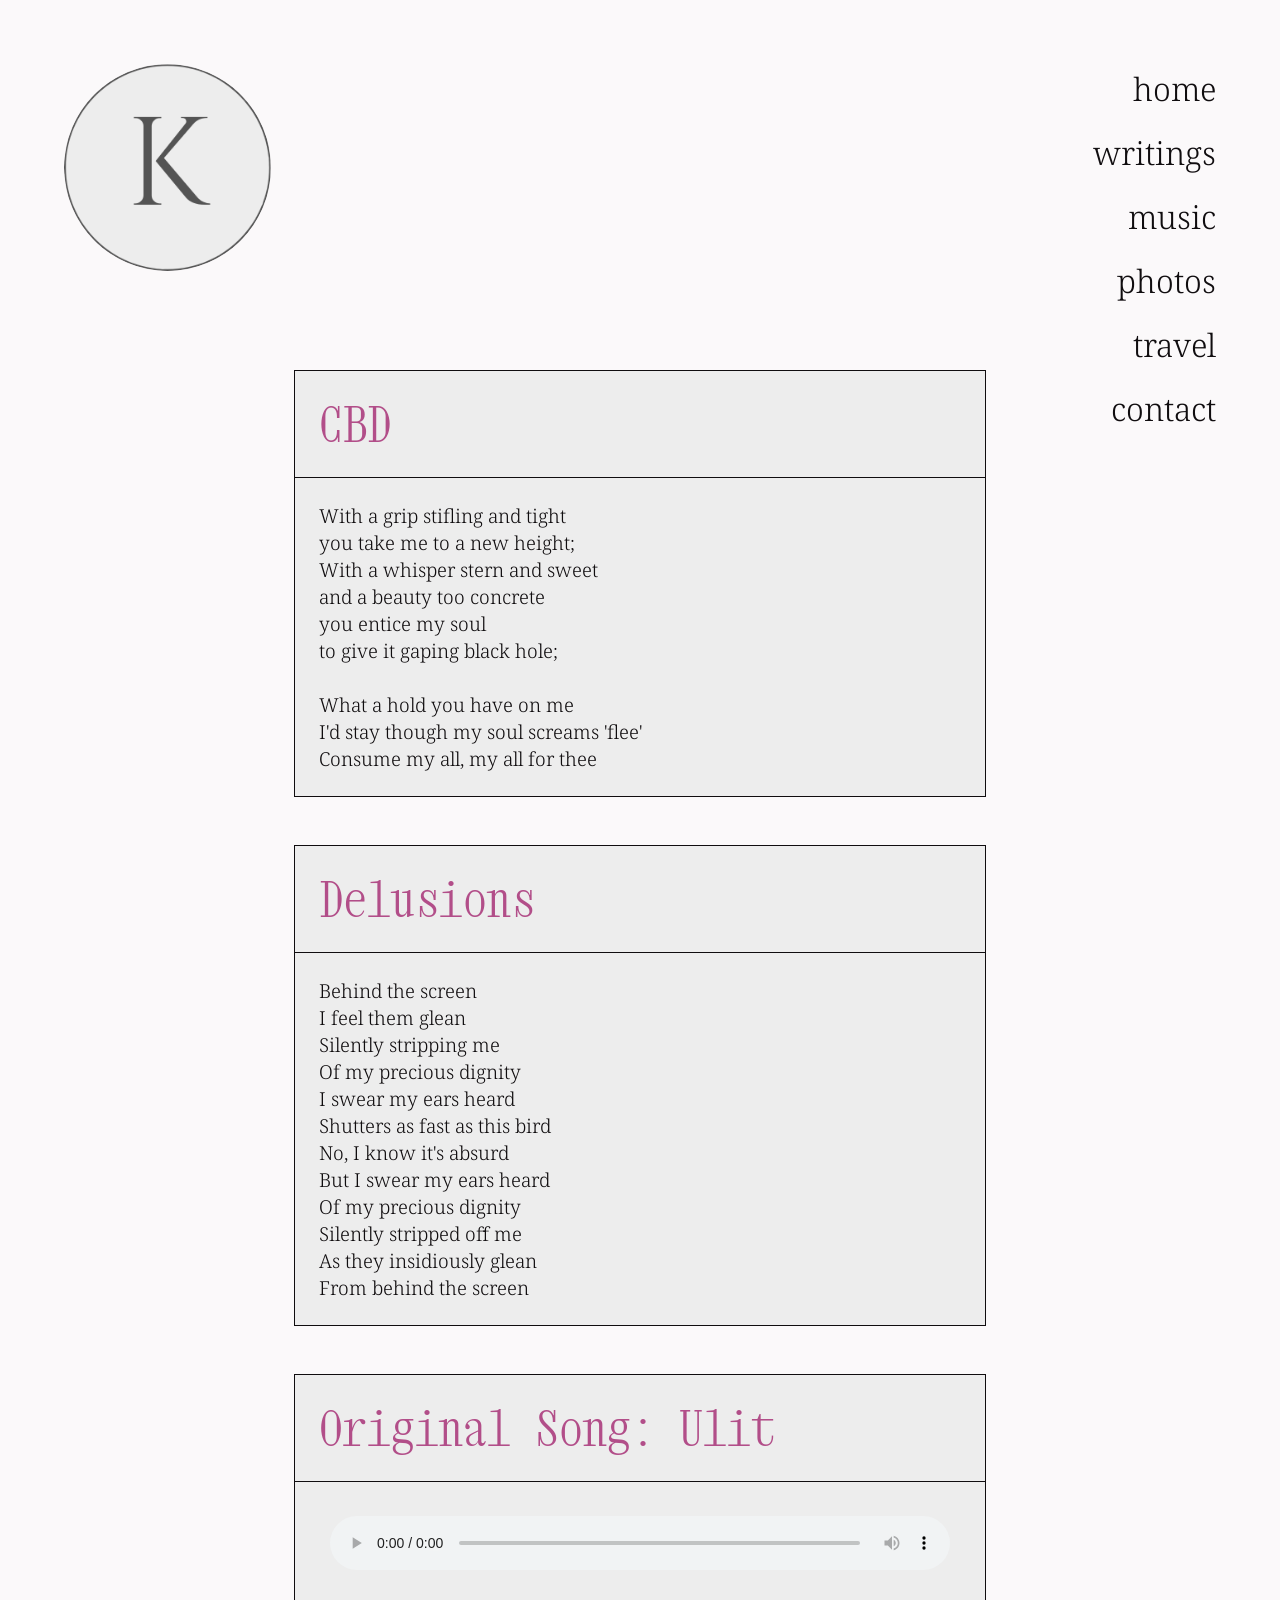
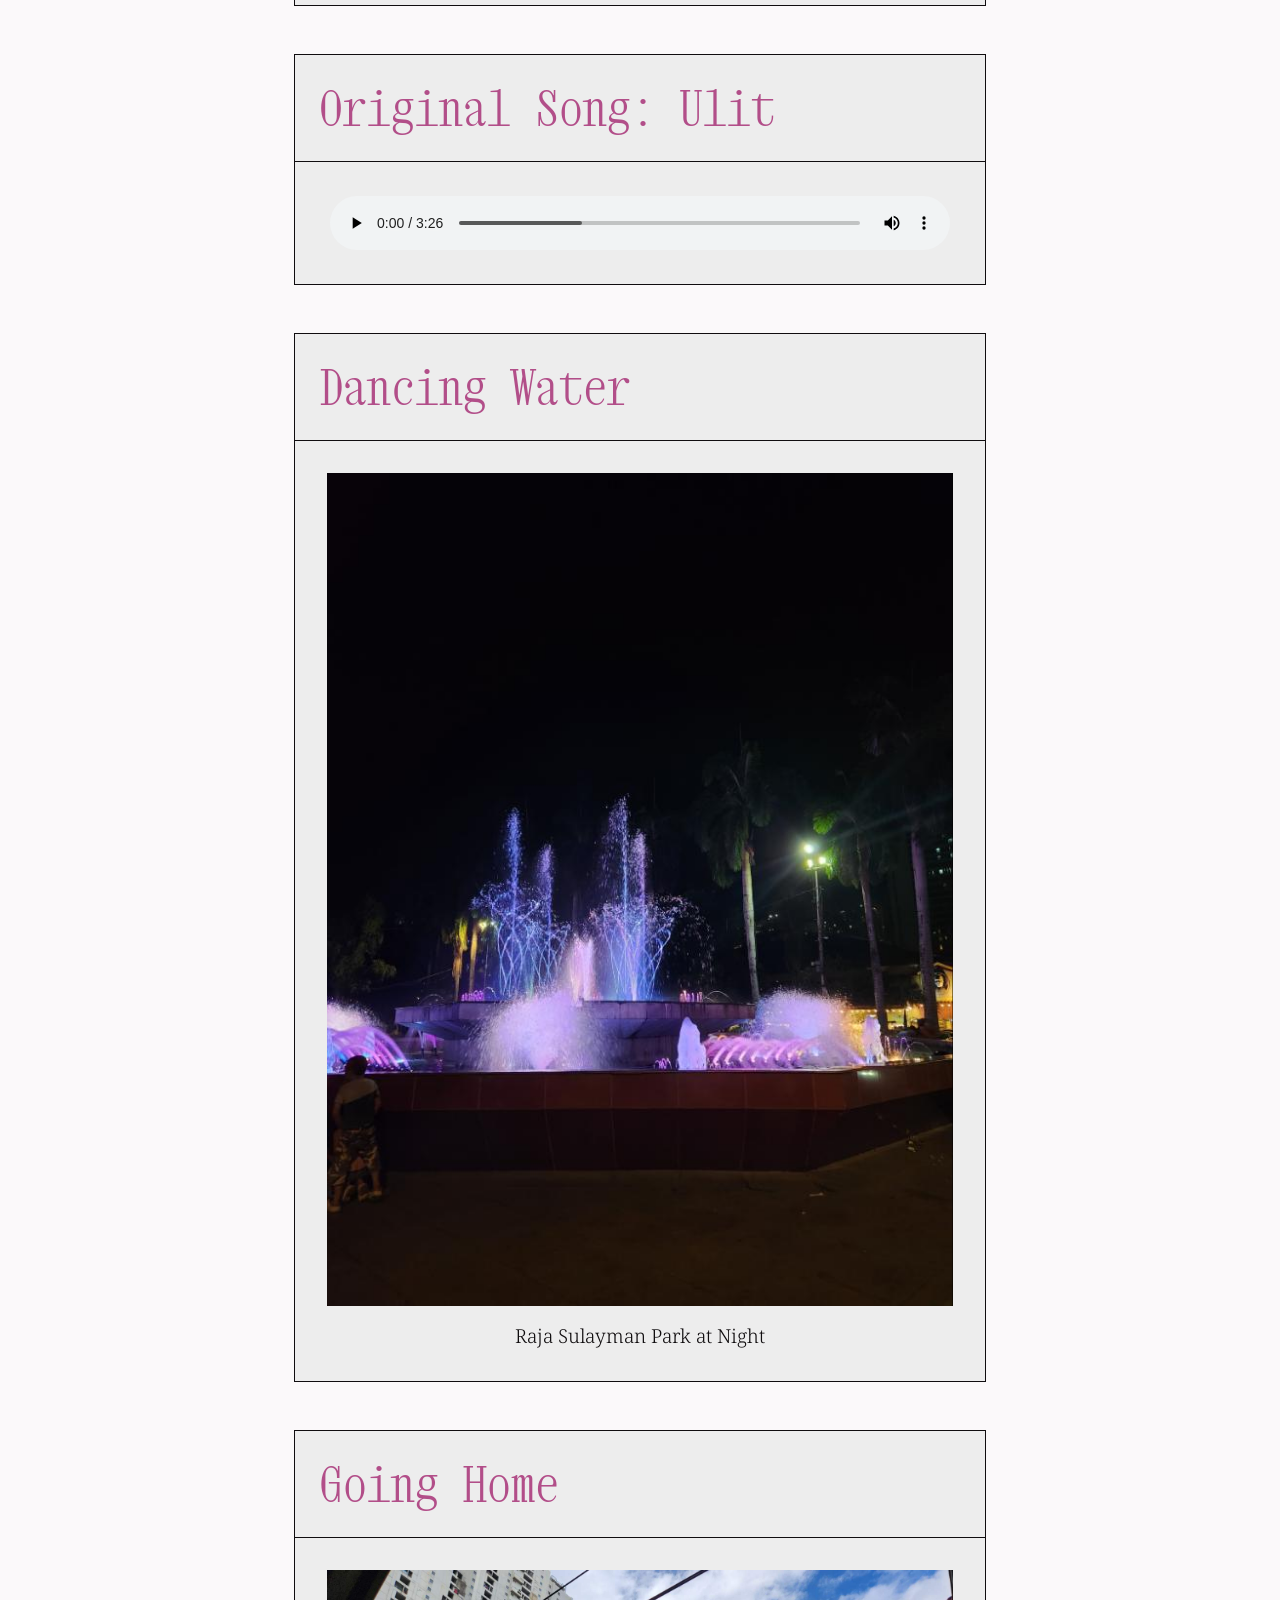
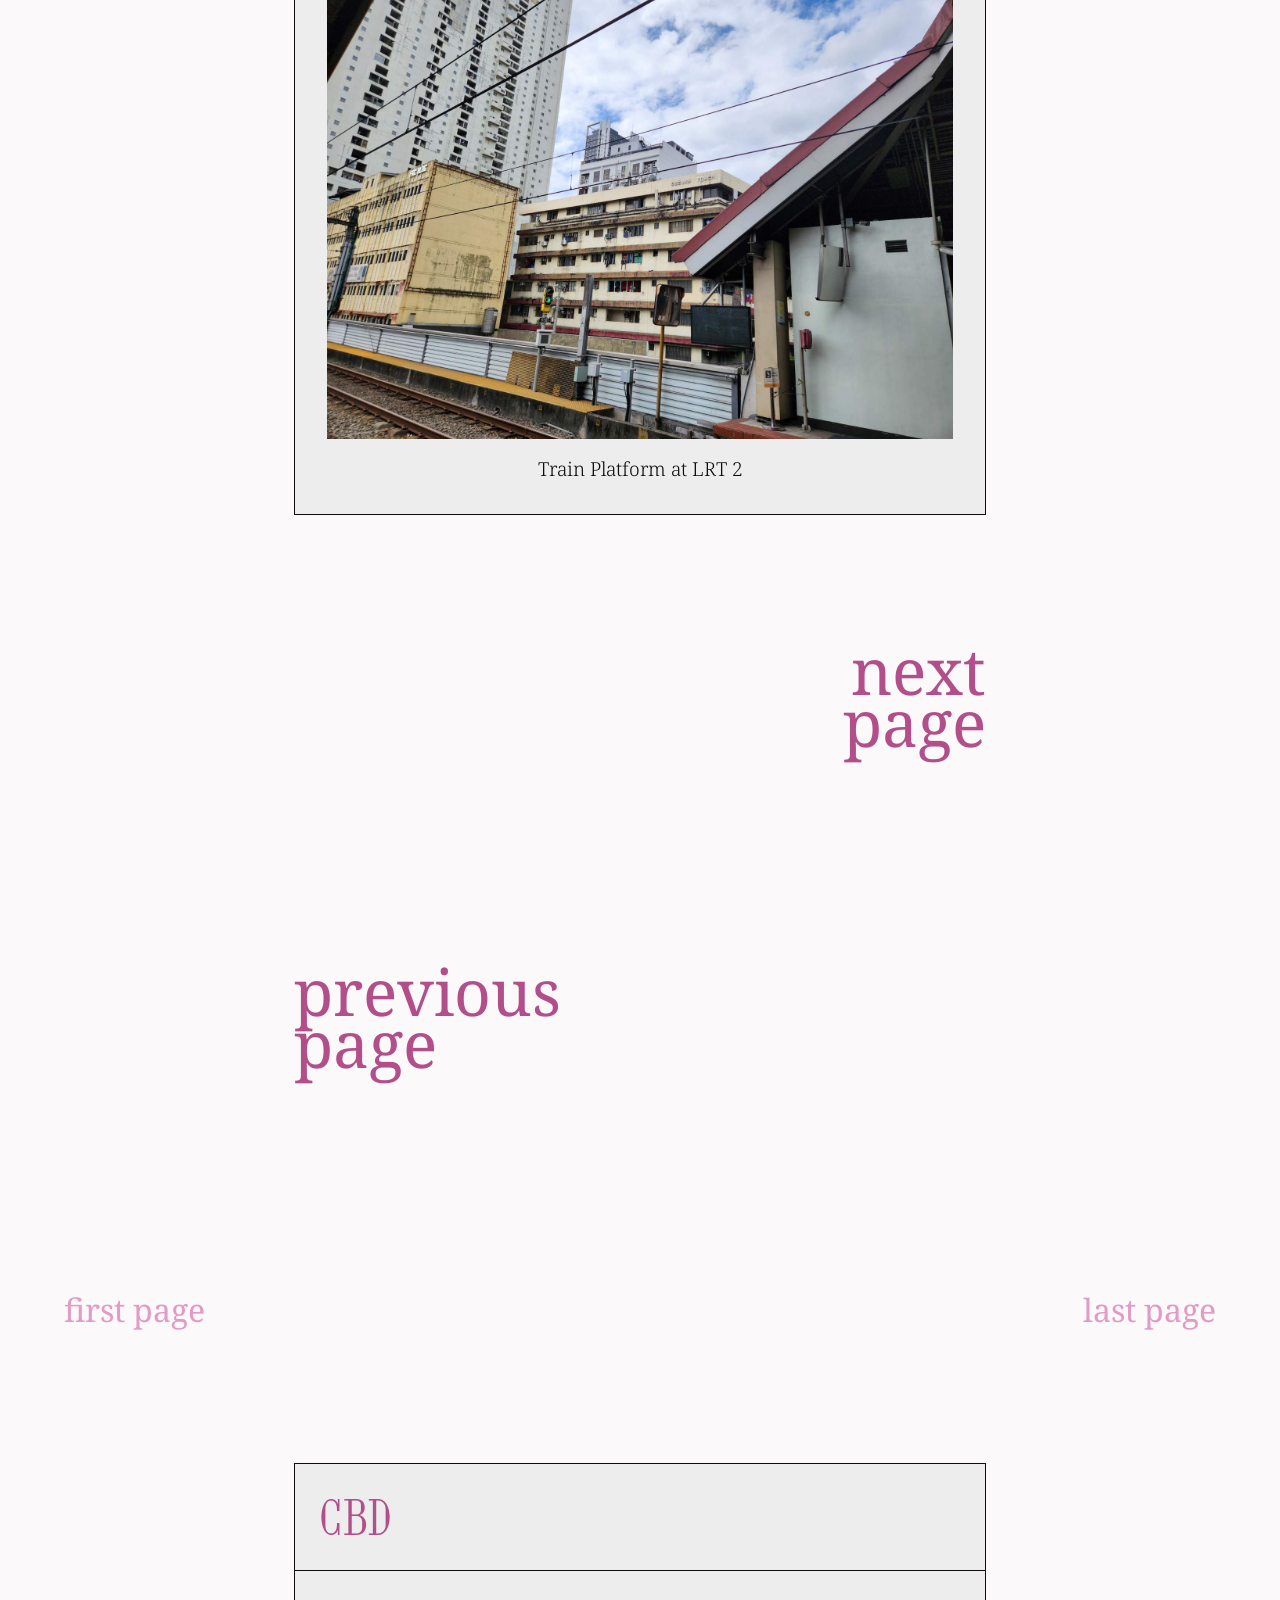
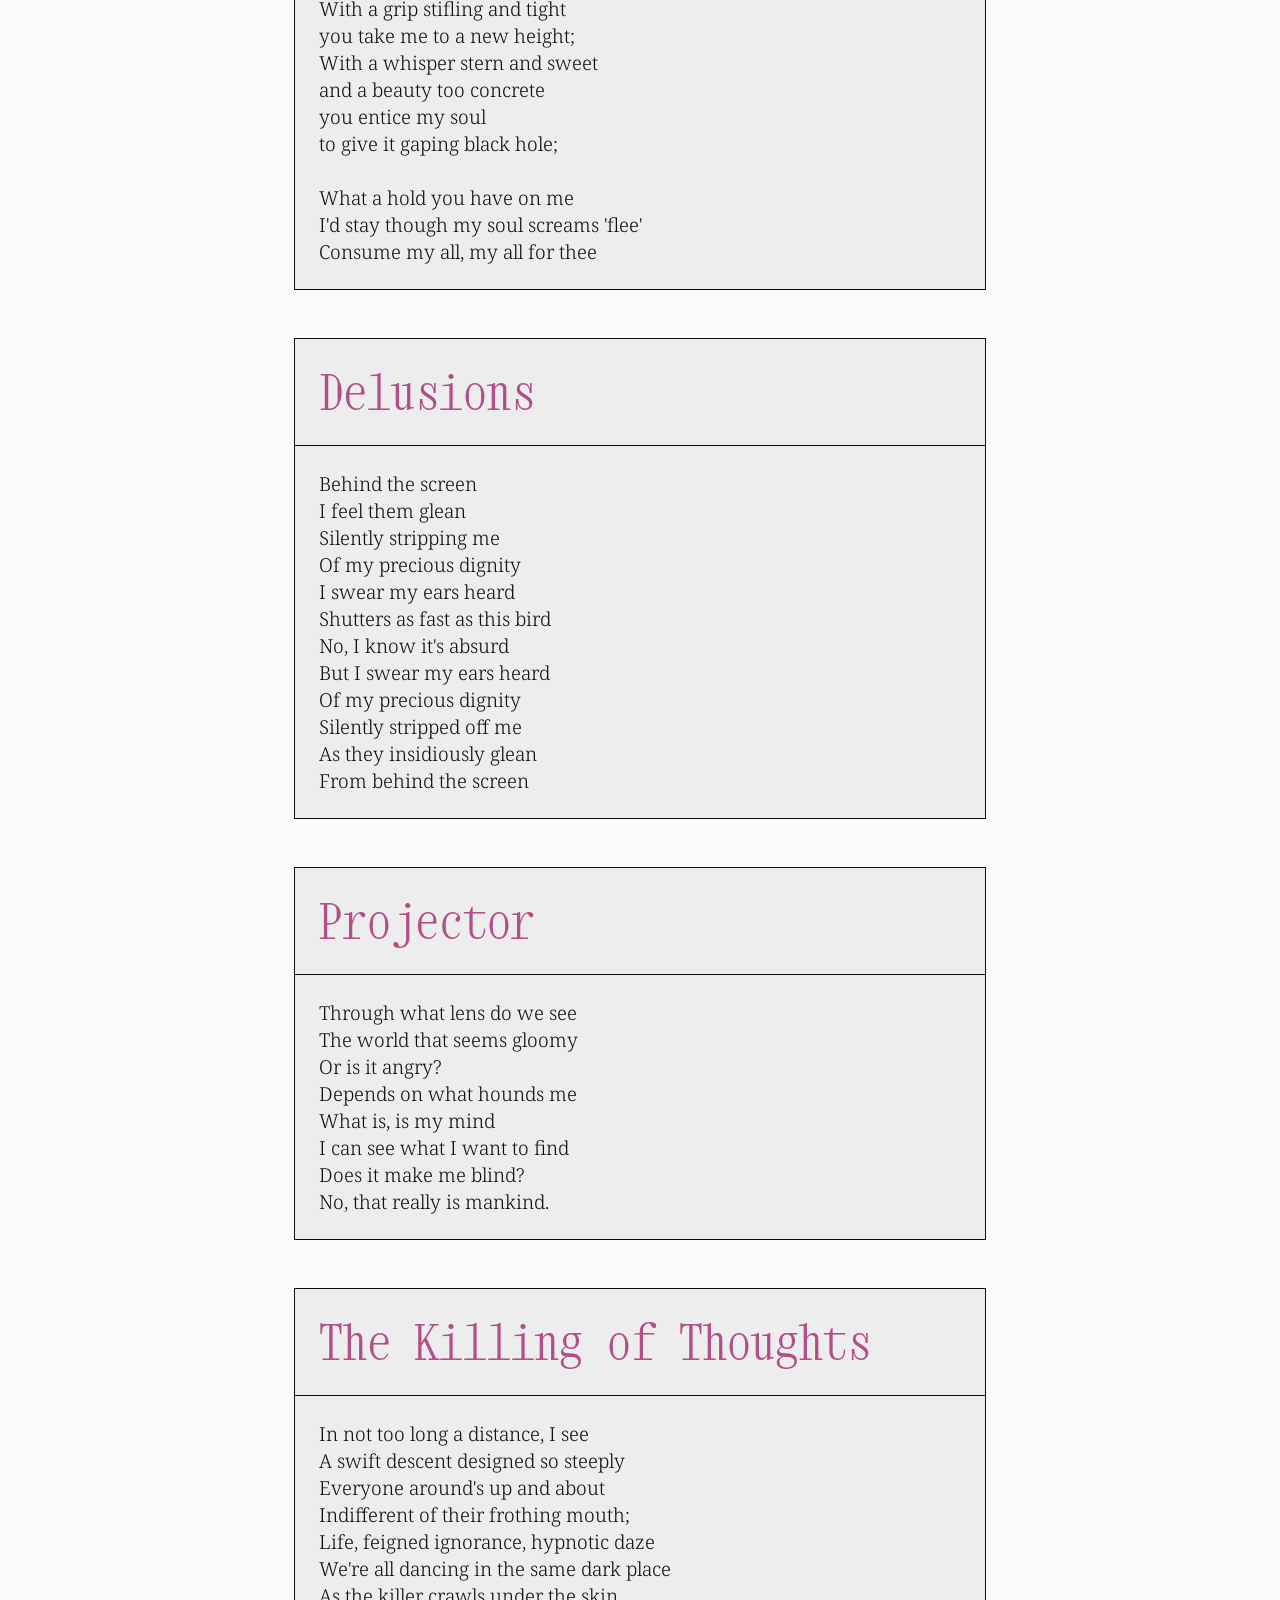
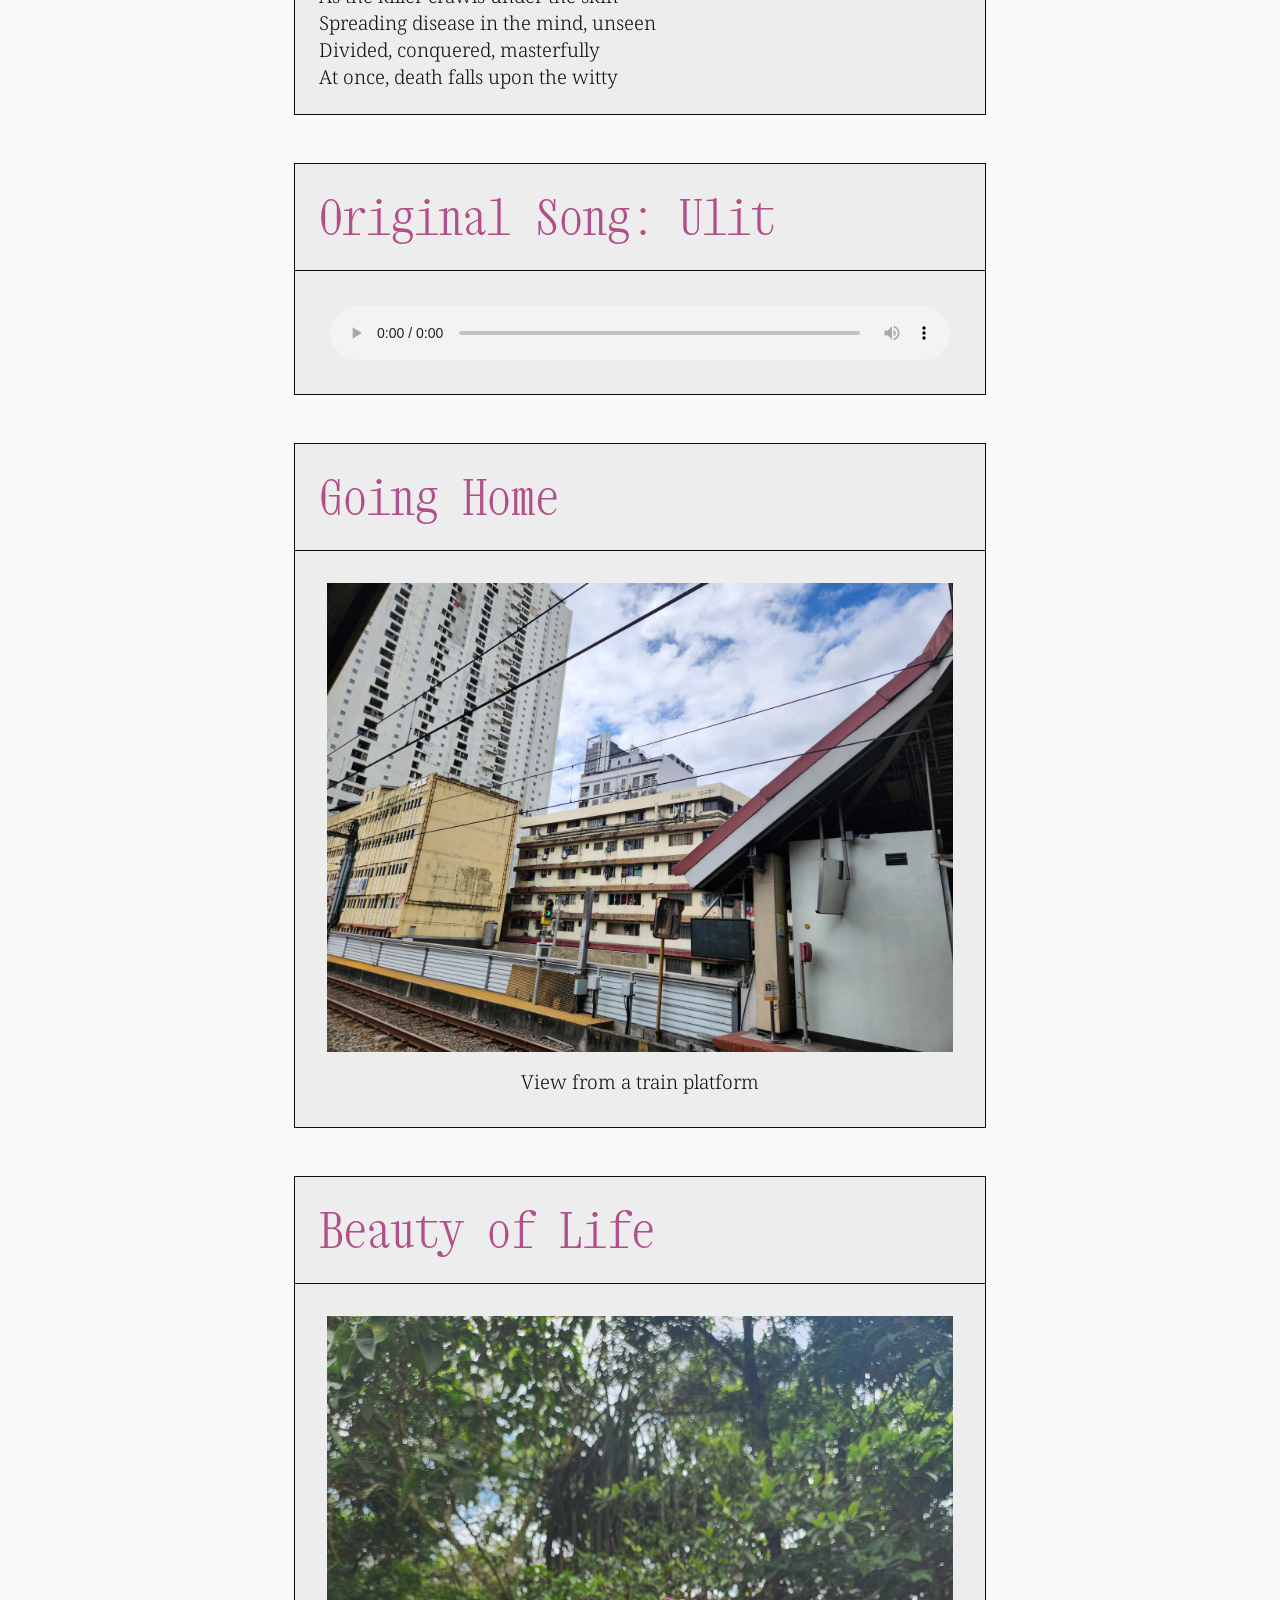
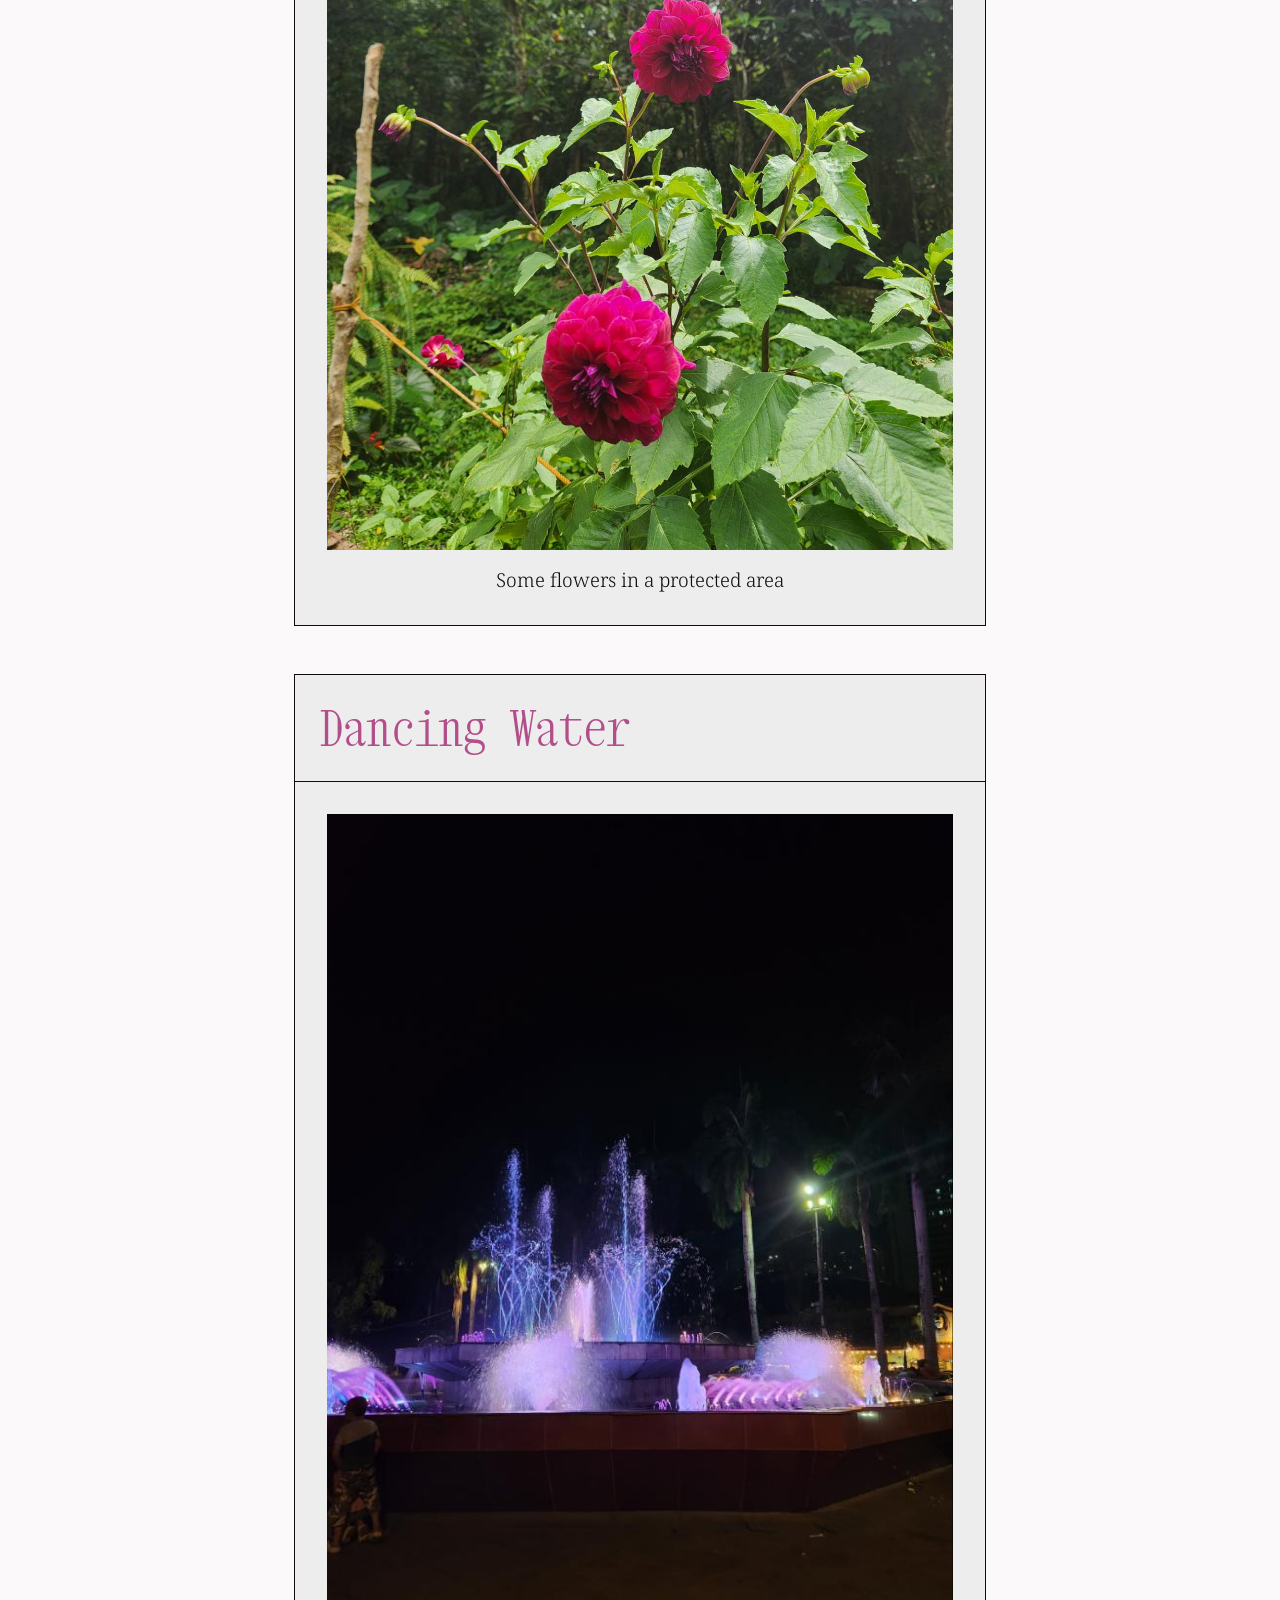
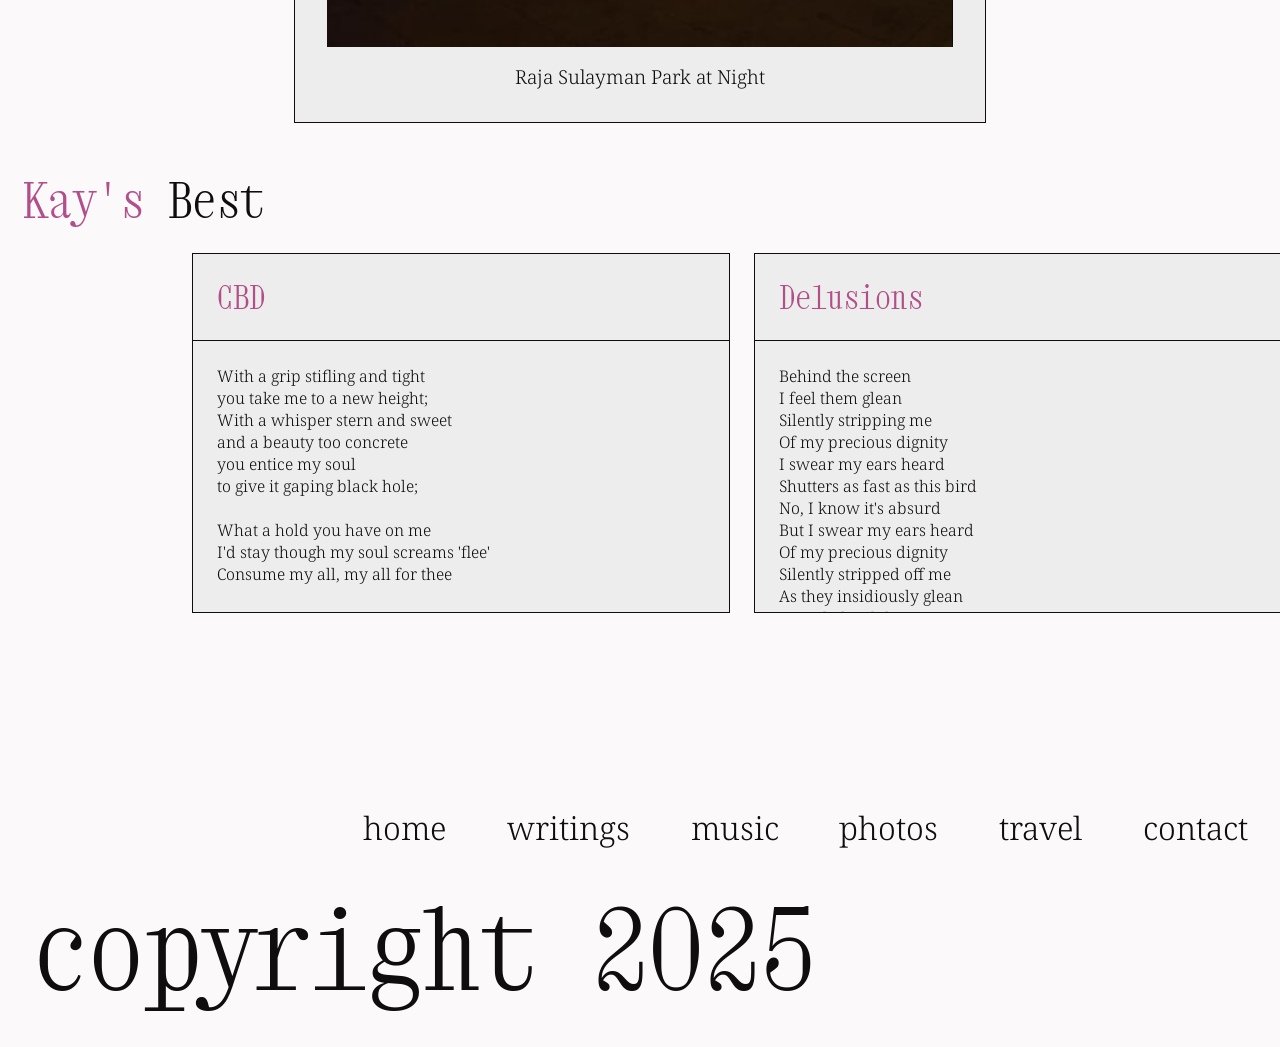
==== commit 7a4565b3: "added initial main.js" ====
--- a/index.html
+++ b/index.html
@@ -267,6 +267,8 @@
         </div>
 
     </footer>
+
+    <script src="scripts/main.js"></script>
     
 </body>
 </html>
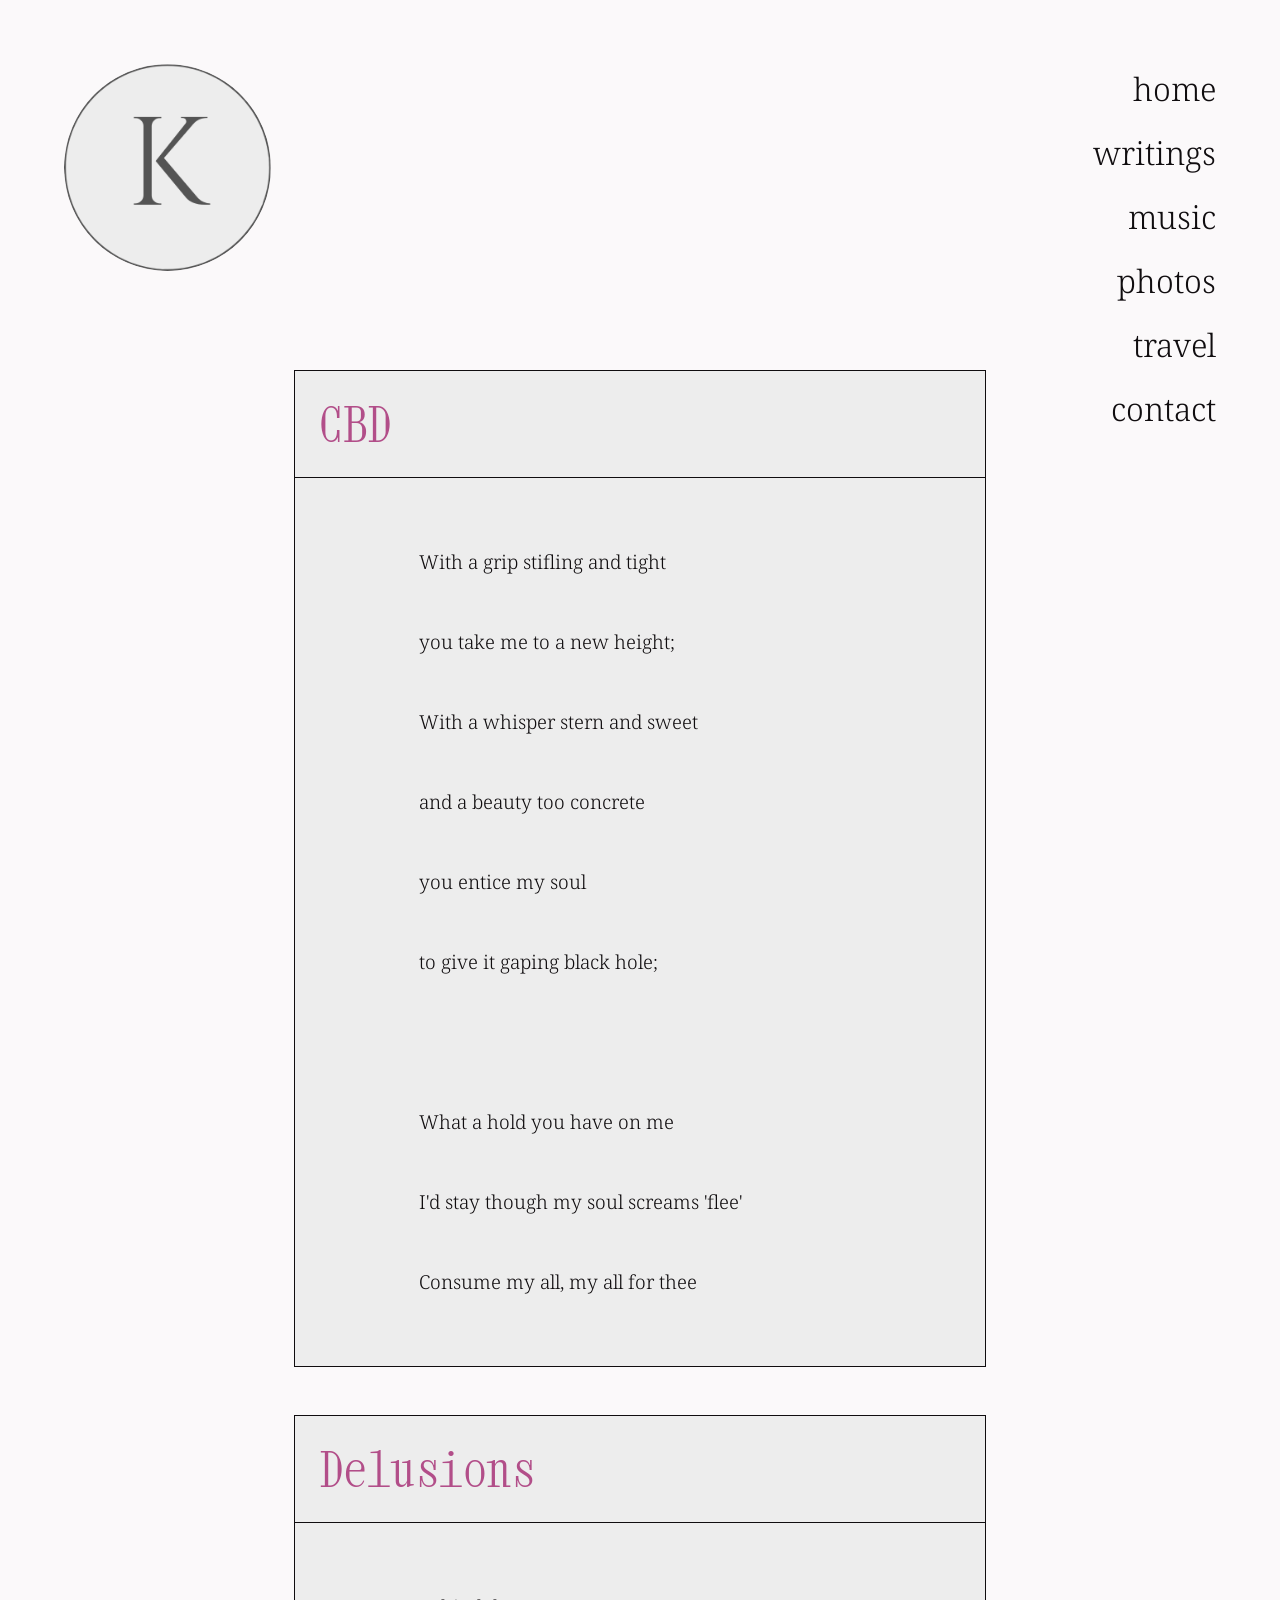
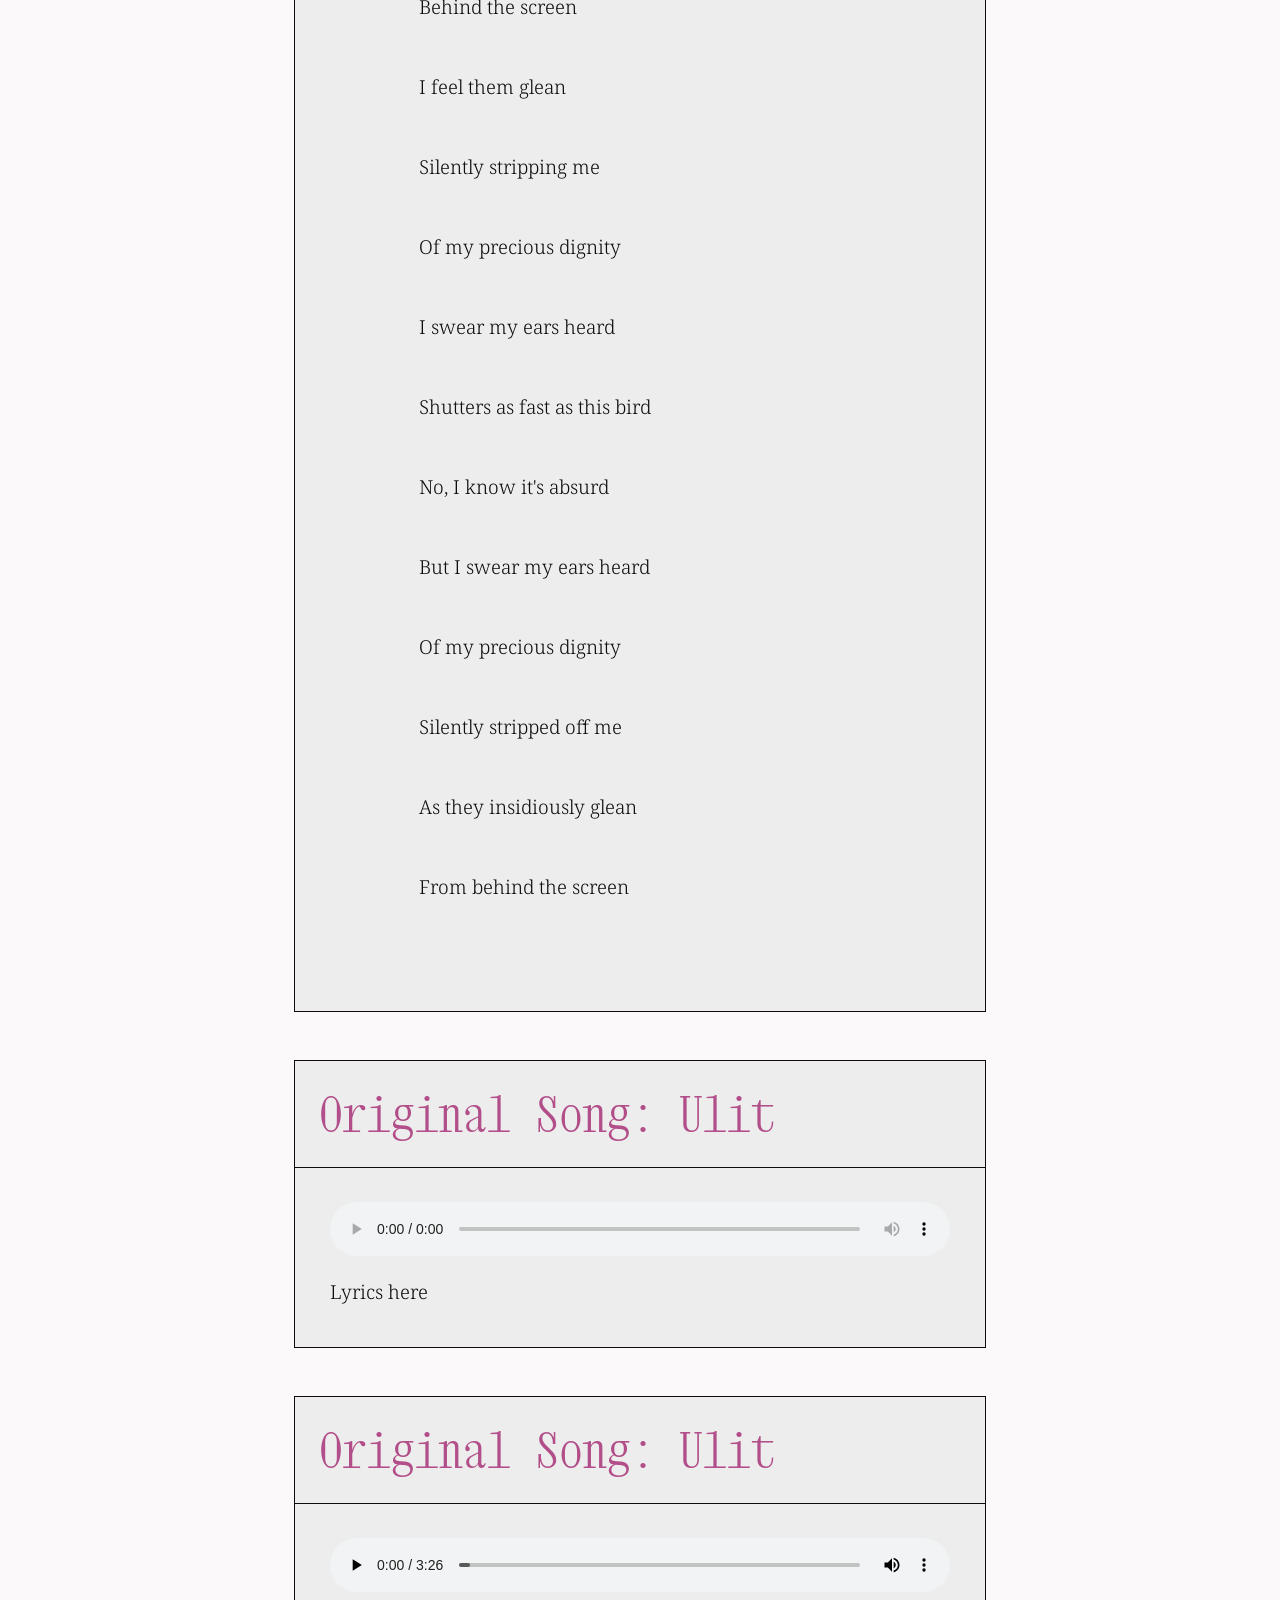
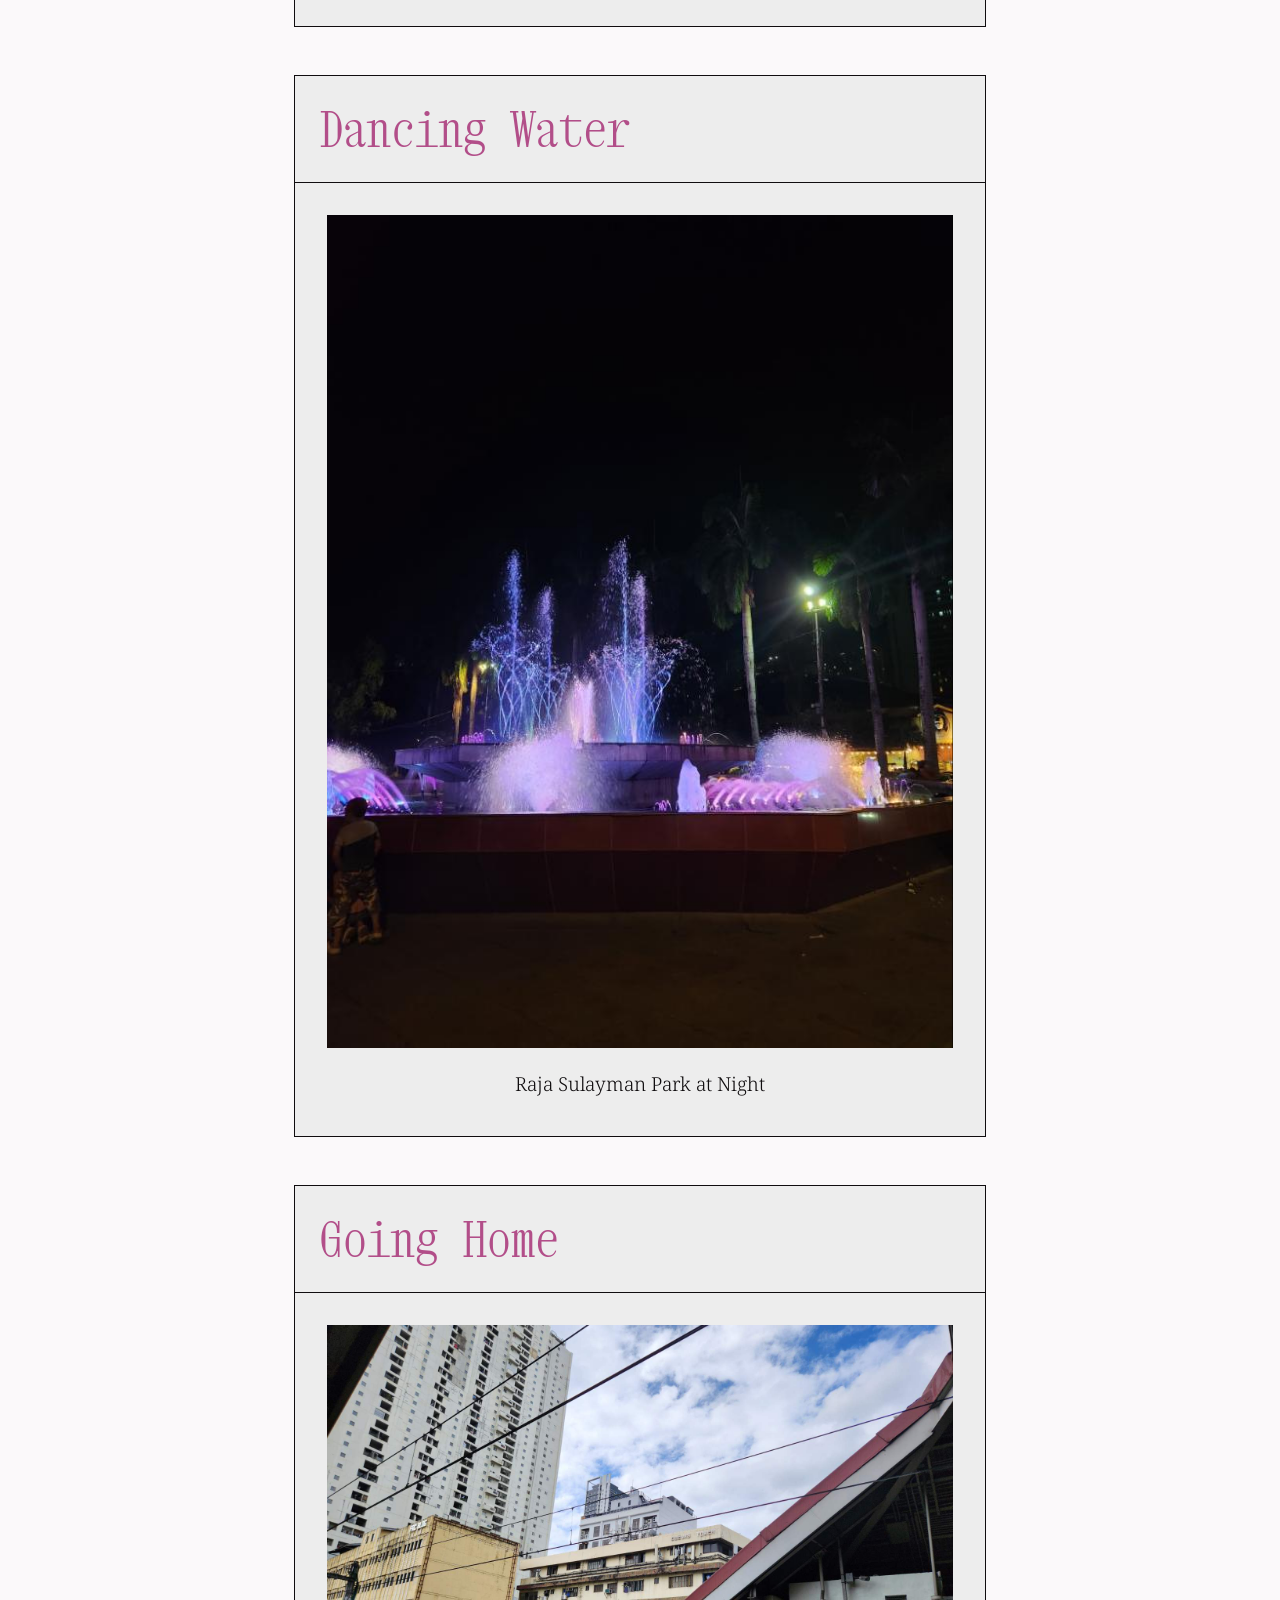
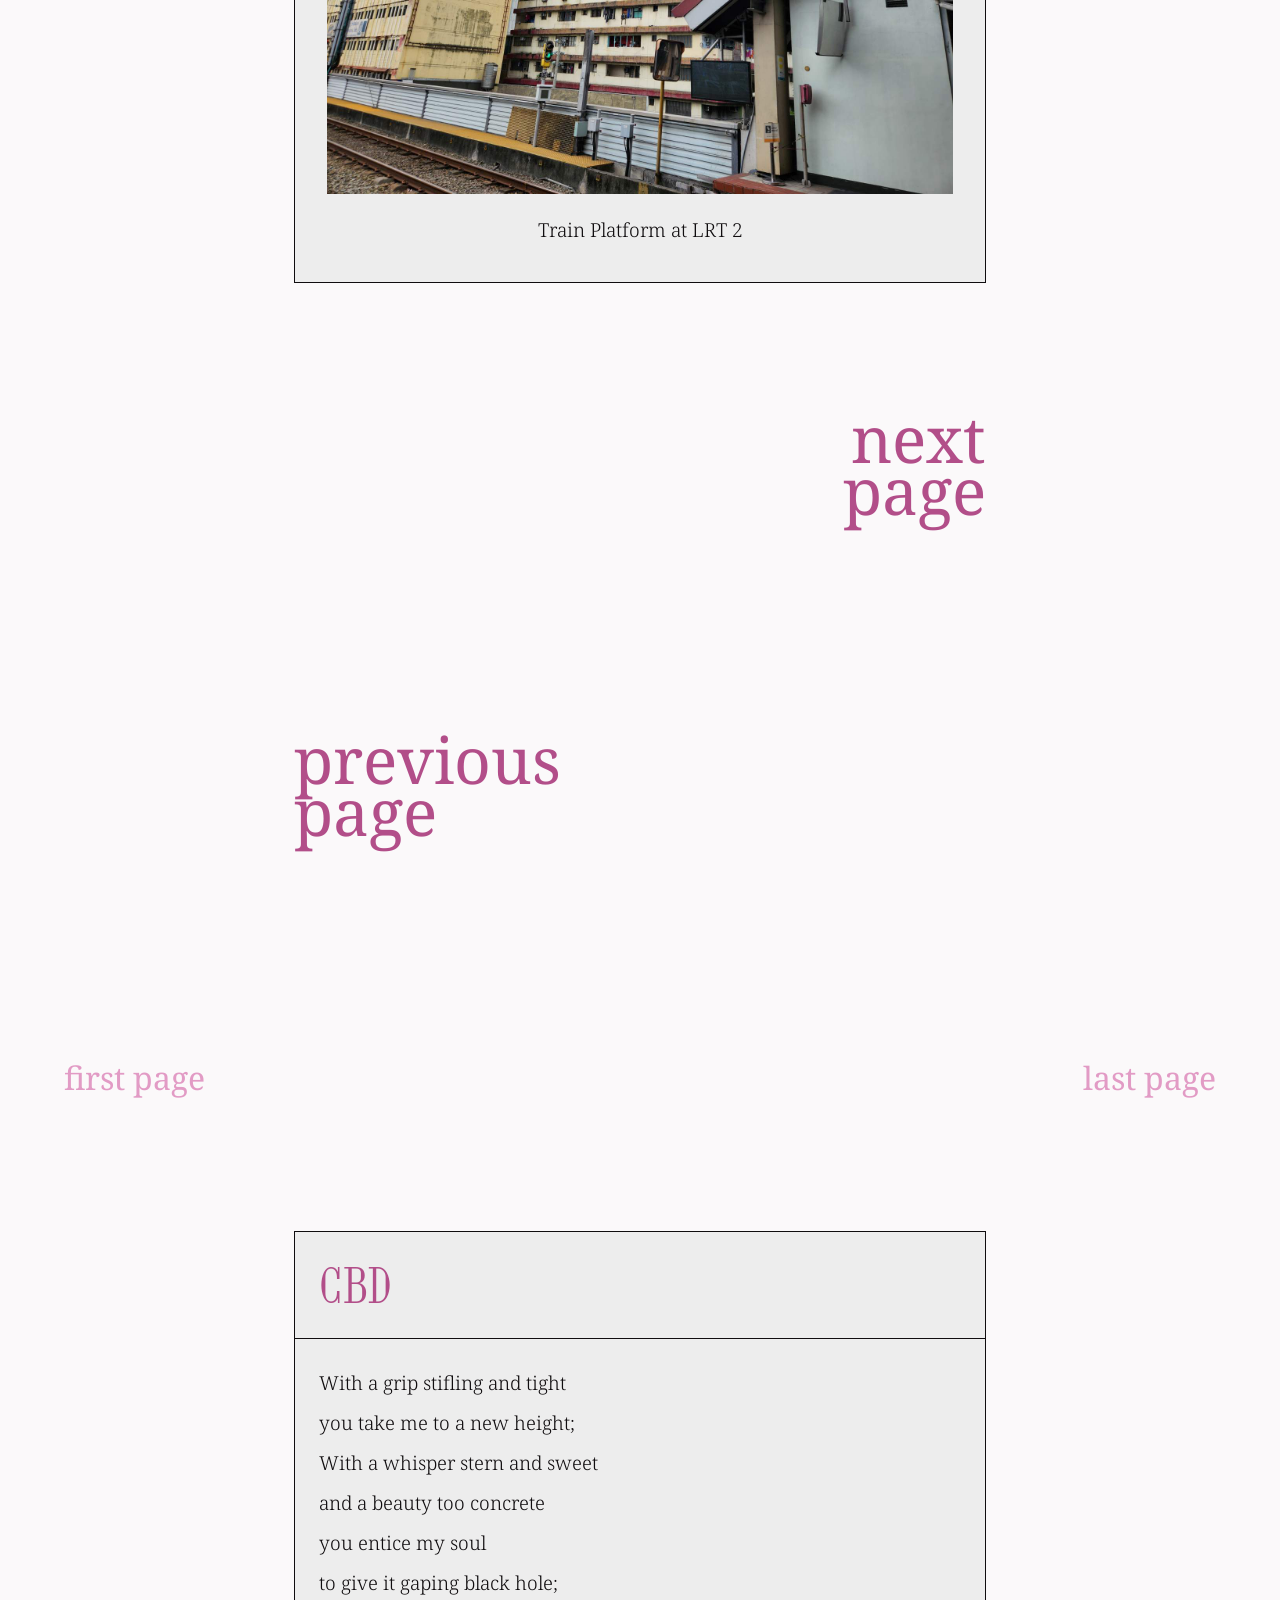
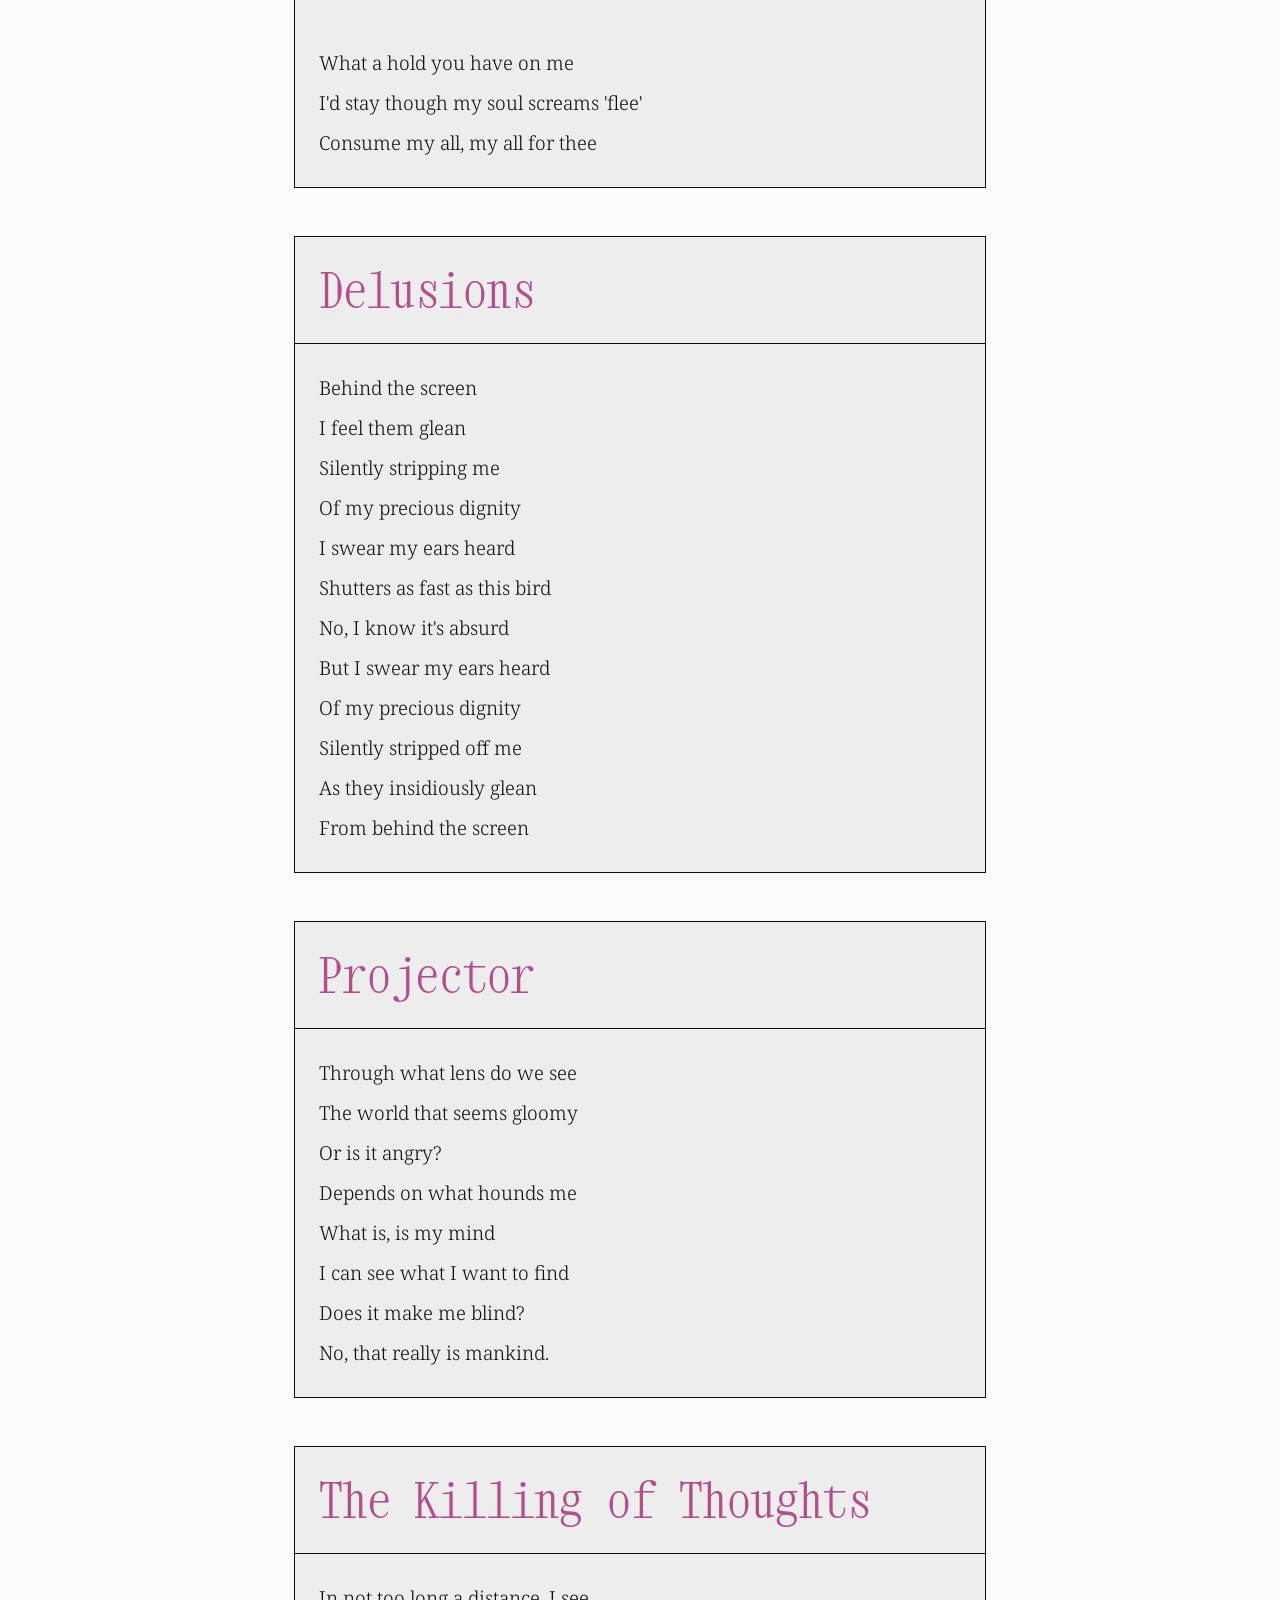
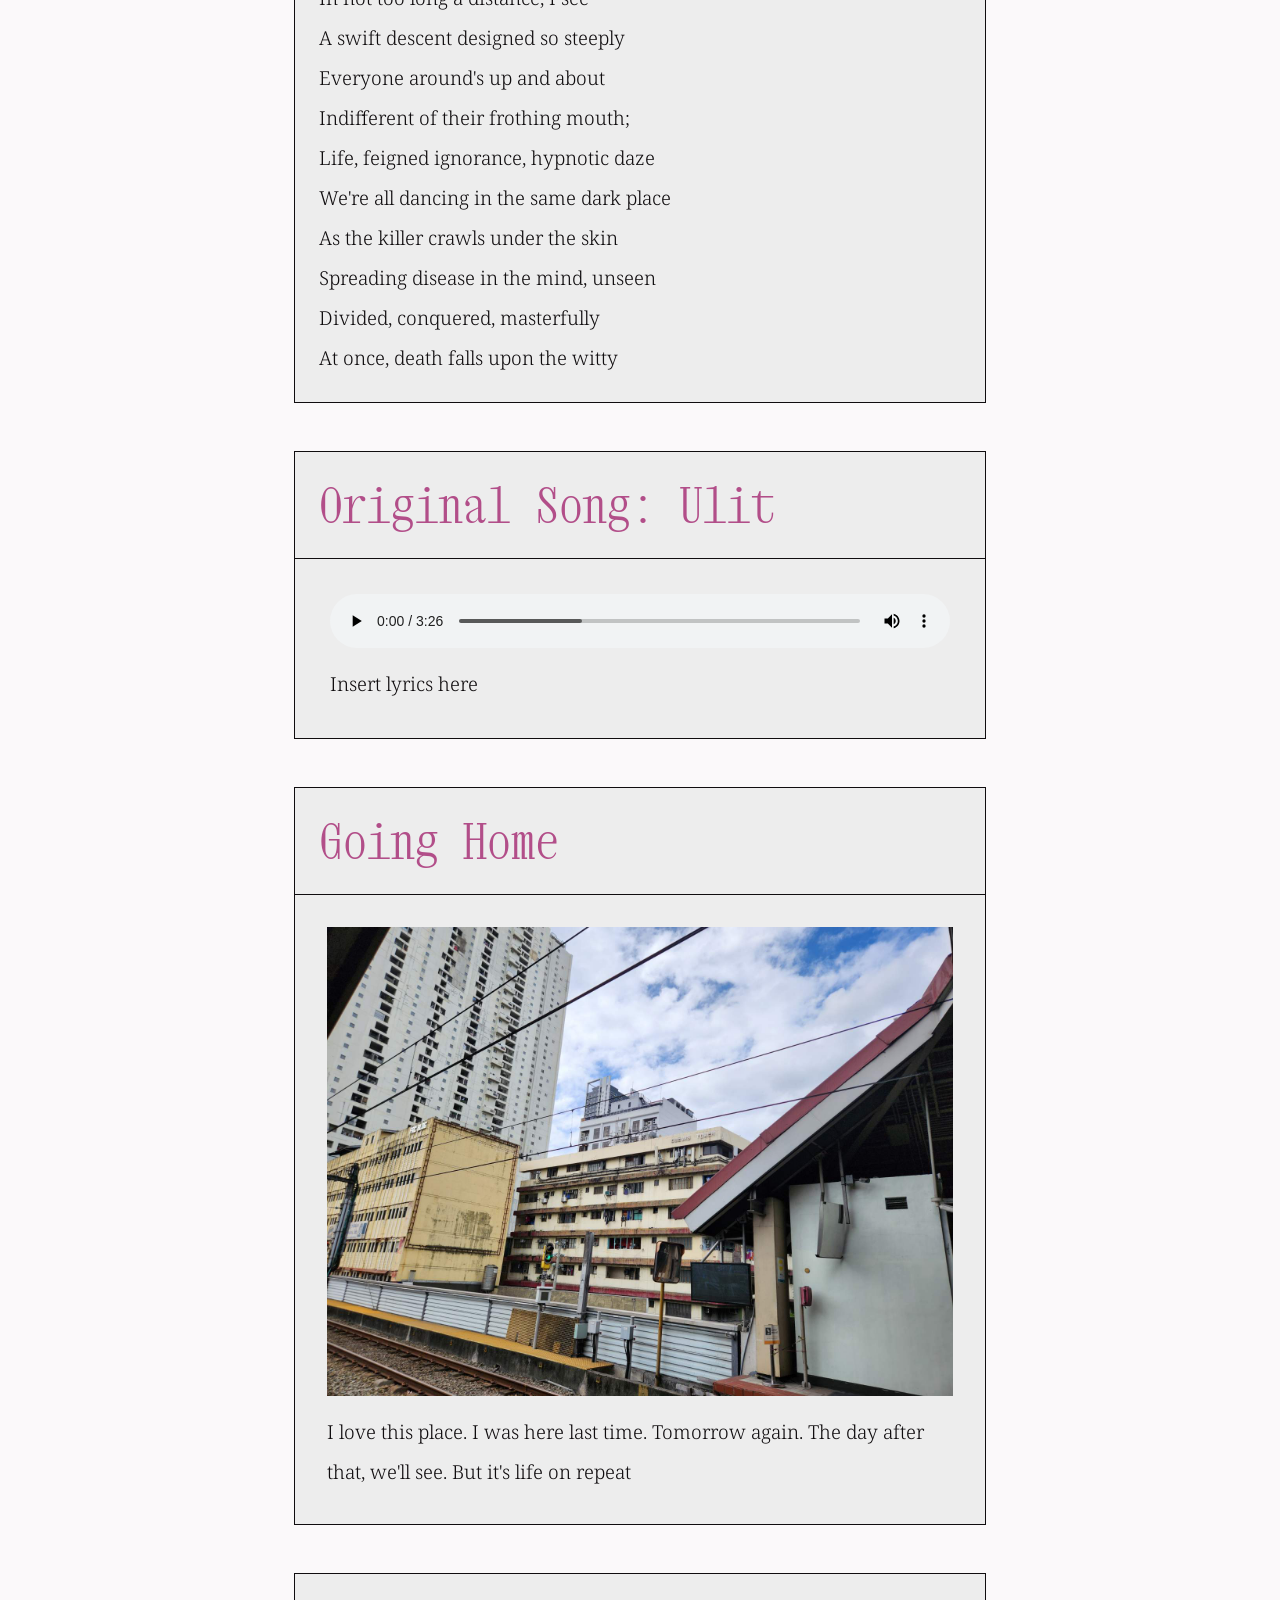
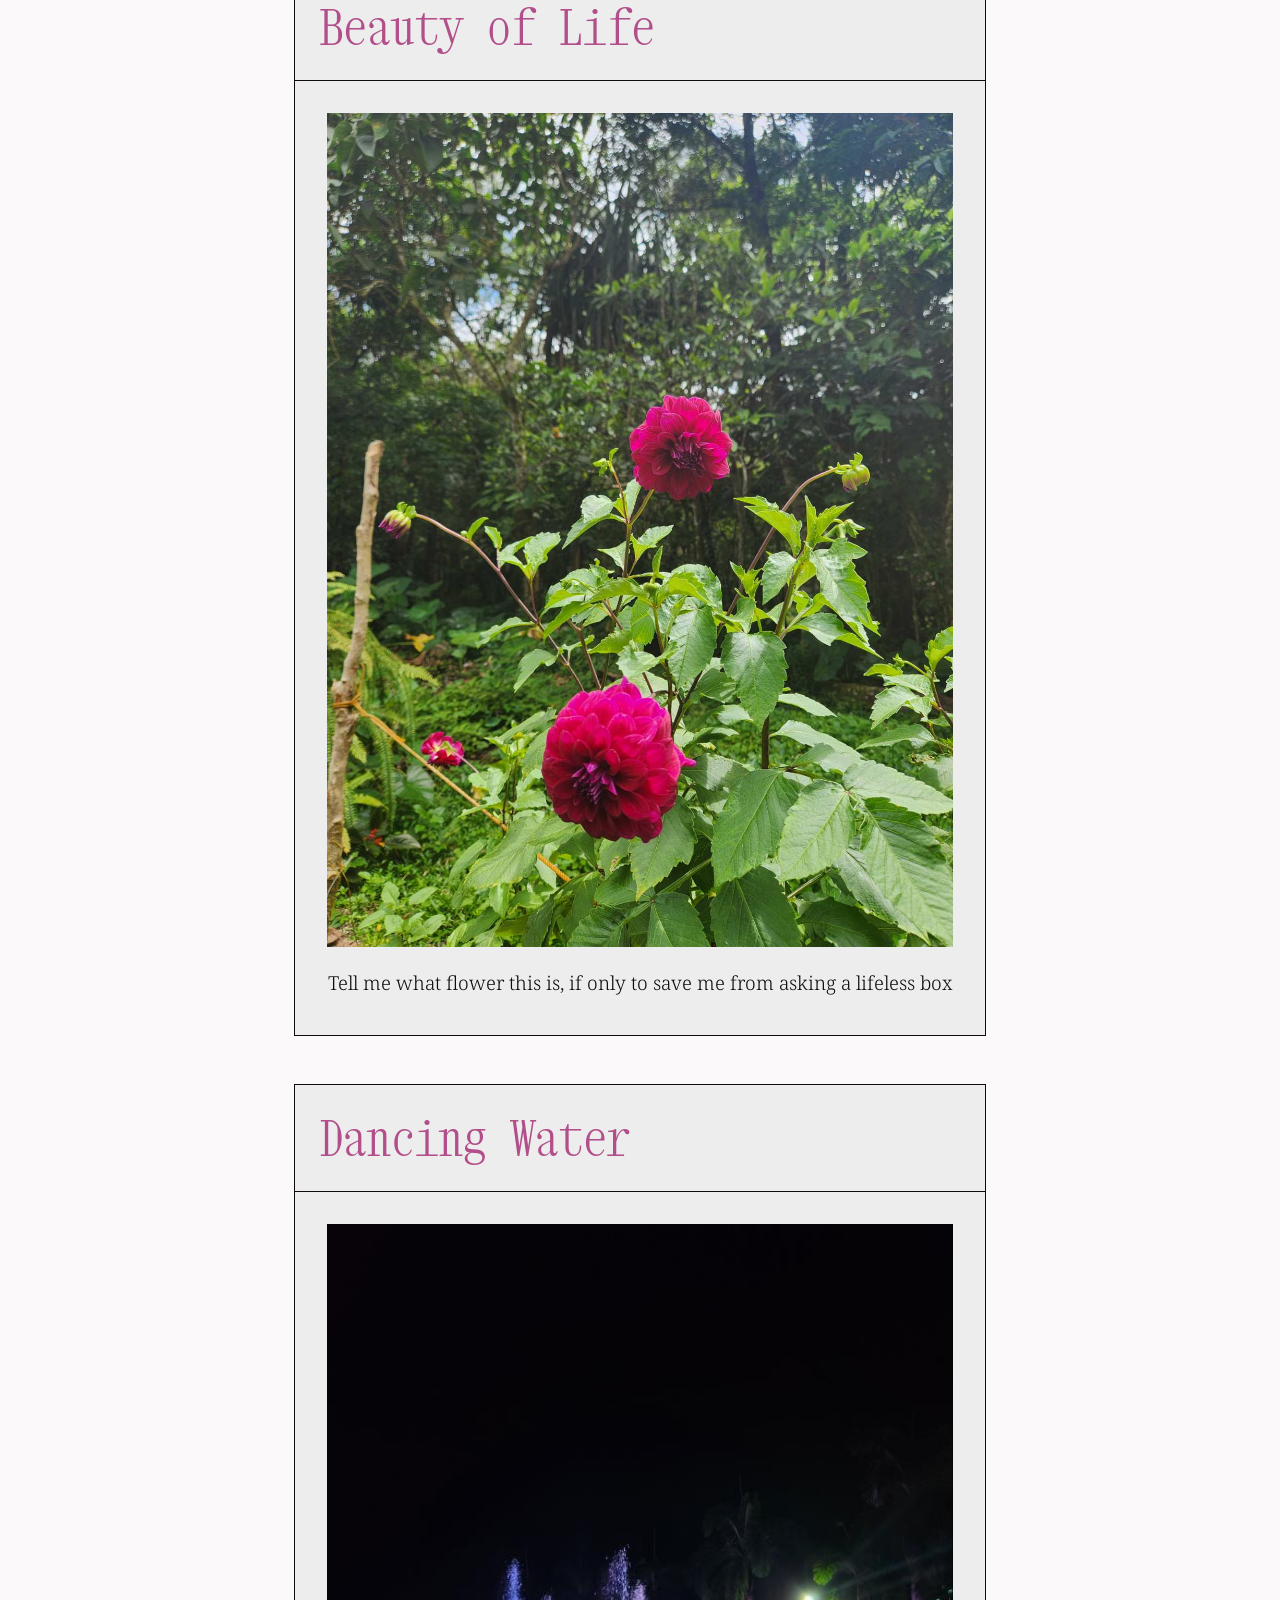
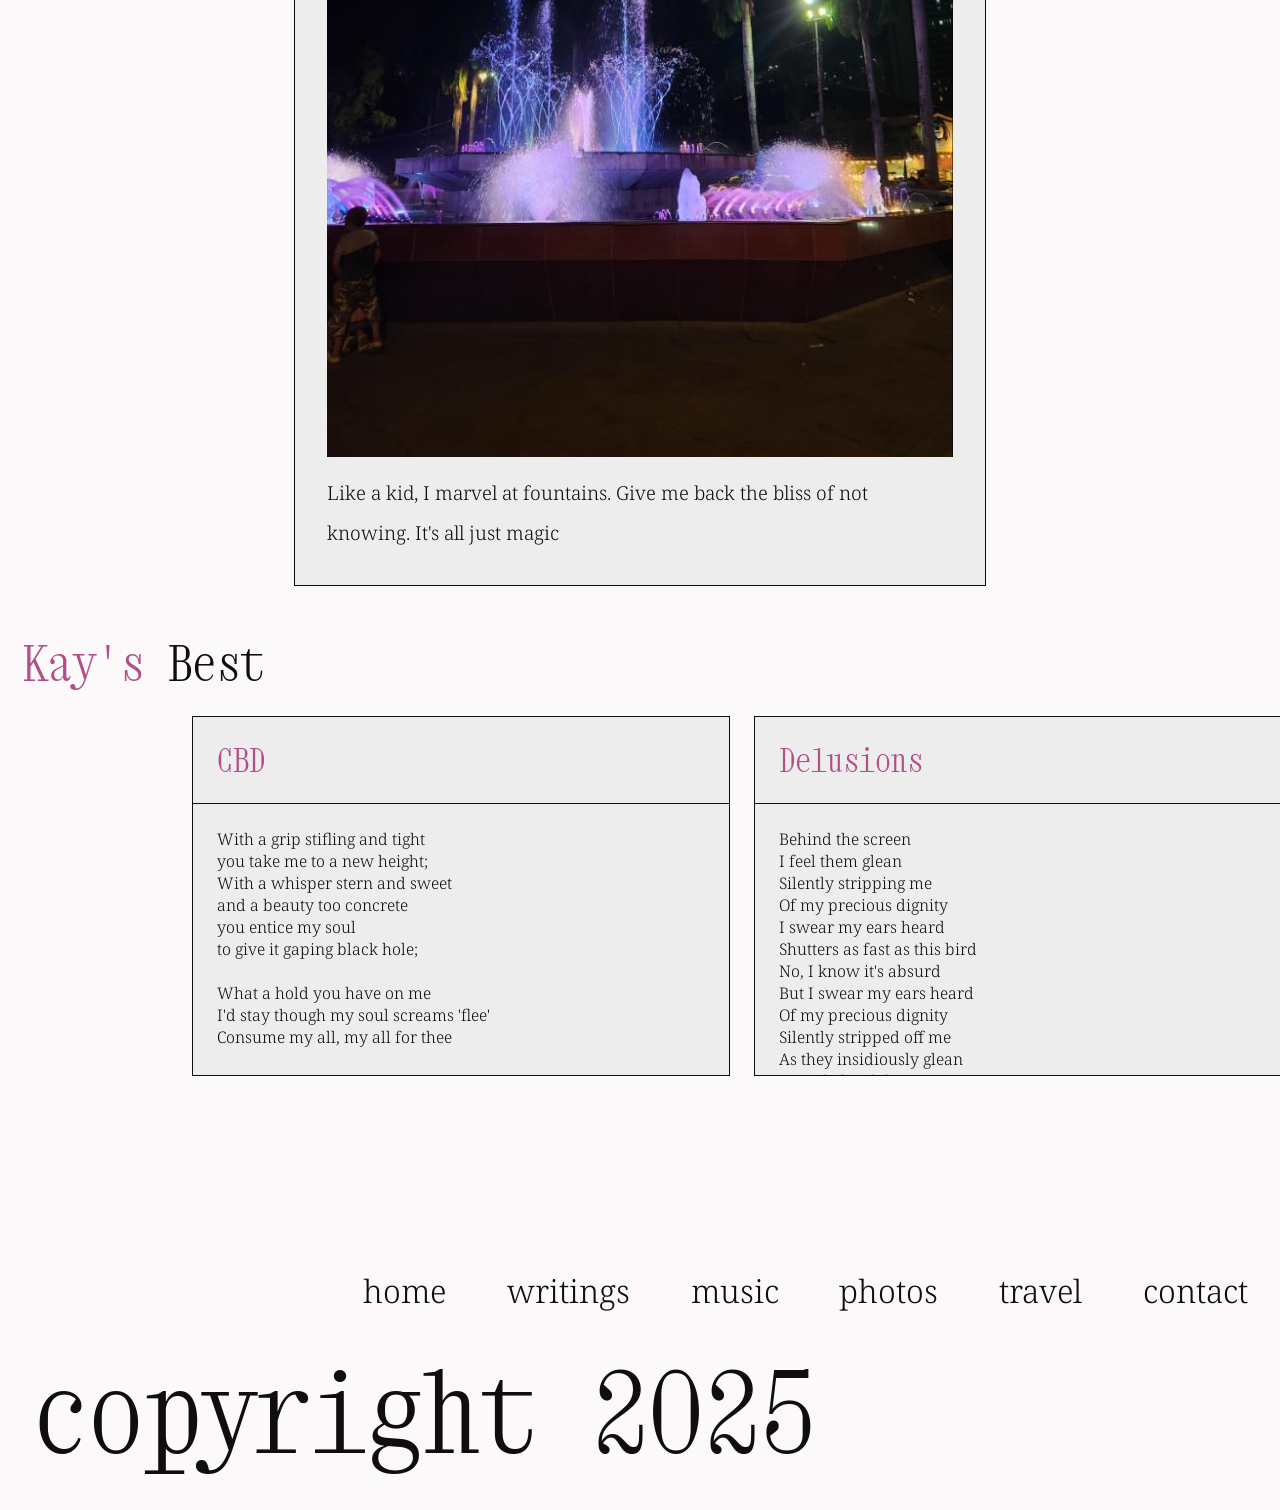
==== commit f3785671: "fixed components and JSON structure" ====
--- a/index.html
+++ b/index.html
@@ -102,6 +102,7 @@
                     <source src="./audio/ulit.m4a" type="audio/x-m4a"> <!-- Cannot put label on the interactive elements since this is a native media player -->
                     Your browser does not support the audio tag.
                 </audio>
+                <p>Lyrics here</p>
             </div>
         </article>
 
--- a/styles/style.css
+++ b/styles/style.css
@@ -260,6 +260,8 @@
     padding: 1.5rem;
     color: var(--LIGHT-TEXT-COLOR);
     font: var(--NORMAL-FONT);
+    white-space: pre;
+    line-height: 2.5rem;
 }
 
 /* TODO checkout other way for serving audio and styling */
@@ -267,10 +269,20 @@
     width: 100%;
     padding: 5%;
     display: flex;
+    flex-direction: column;
     justify-content: center;
+
+    gap: 1rem;
 
     > audio {
         width: 100%;
+    }
+
+    > p {
+        color: var(--LIGHT-TEXT-COLOR);
+        font: var(--NORMAL-FONT);
+        white-space: pre;
+        line-height: 2.5rem;
     }
 }
 
@@ -283,7 +295,8 @@
     gap: 1rem;
     color: var(--LIGHT-TEXT-COLOR);
     font: var(--NORMAL-FONT);
-    text-align: center;
+    text-align: left;
+    line-height: 2.5rem;
 }
 
 .main__page-nav {
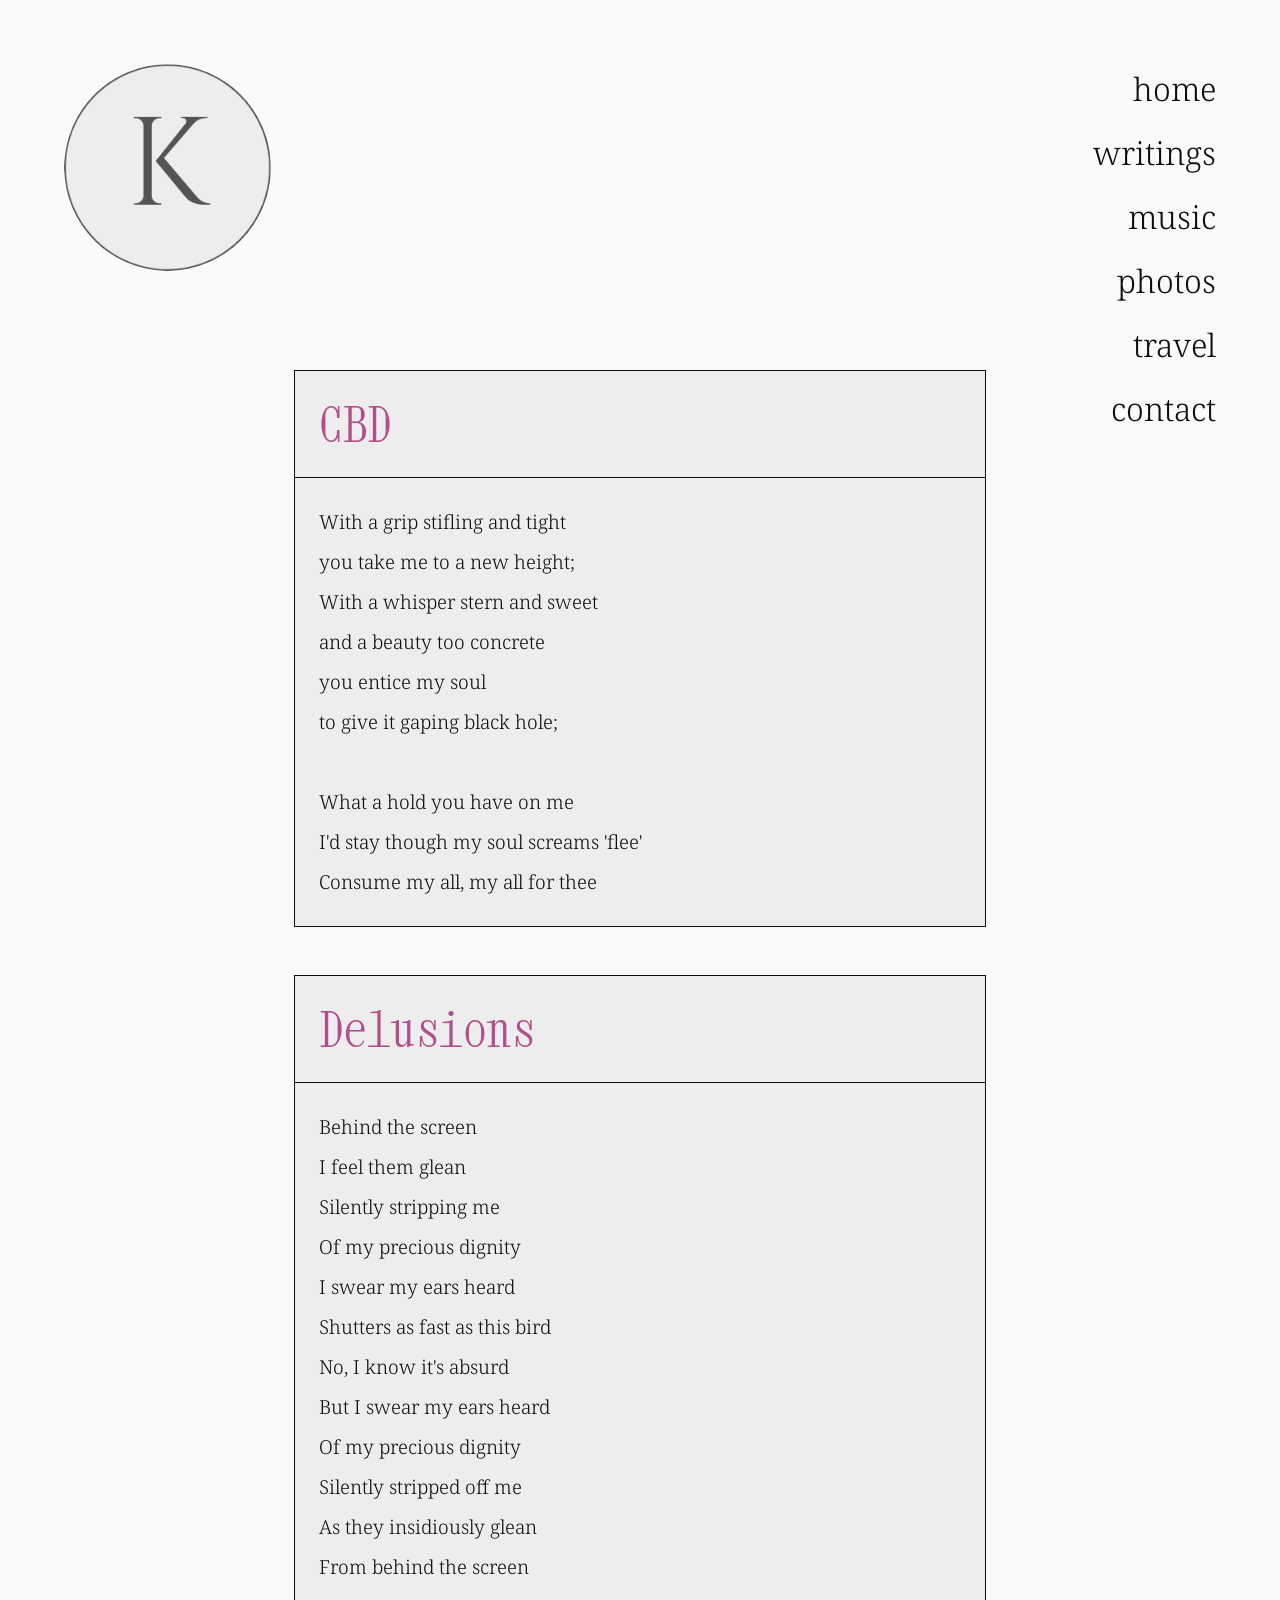
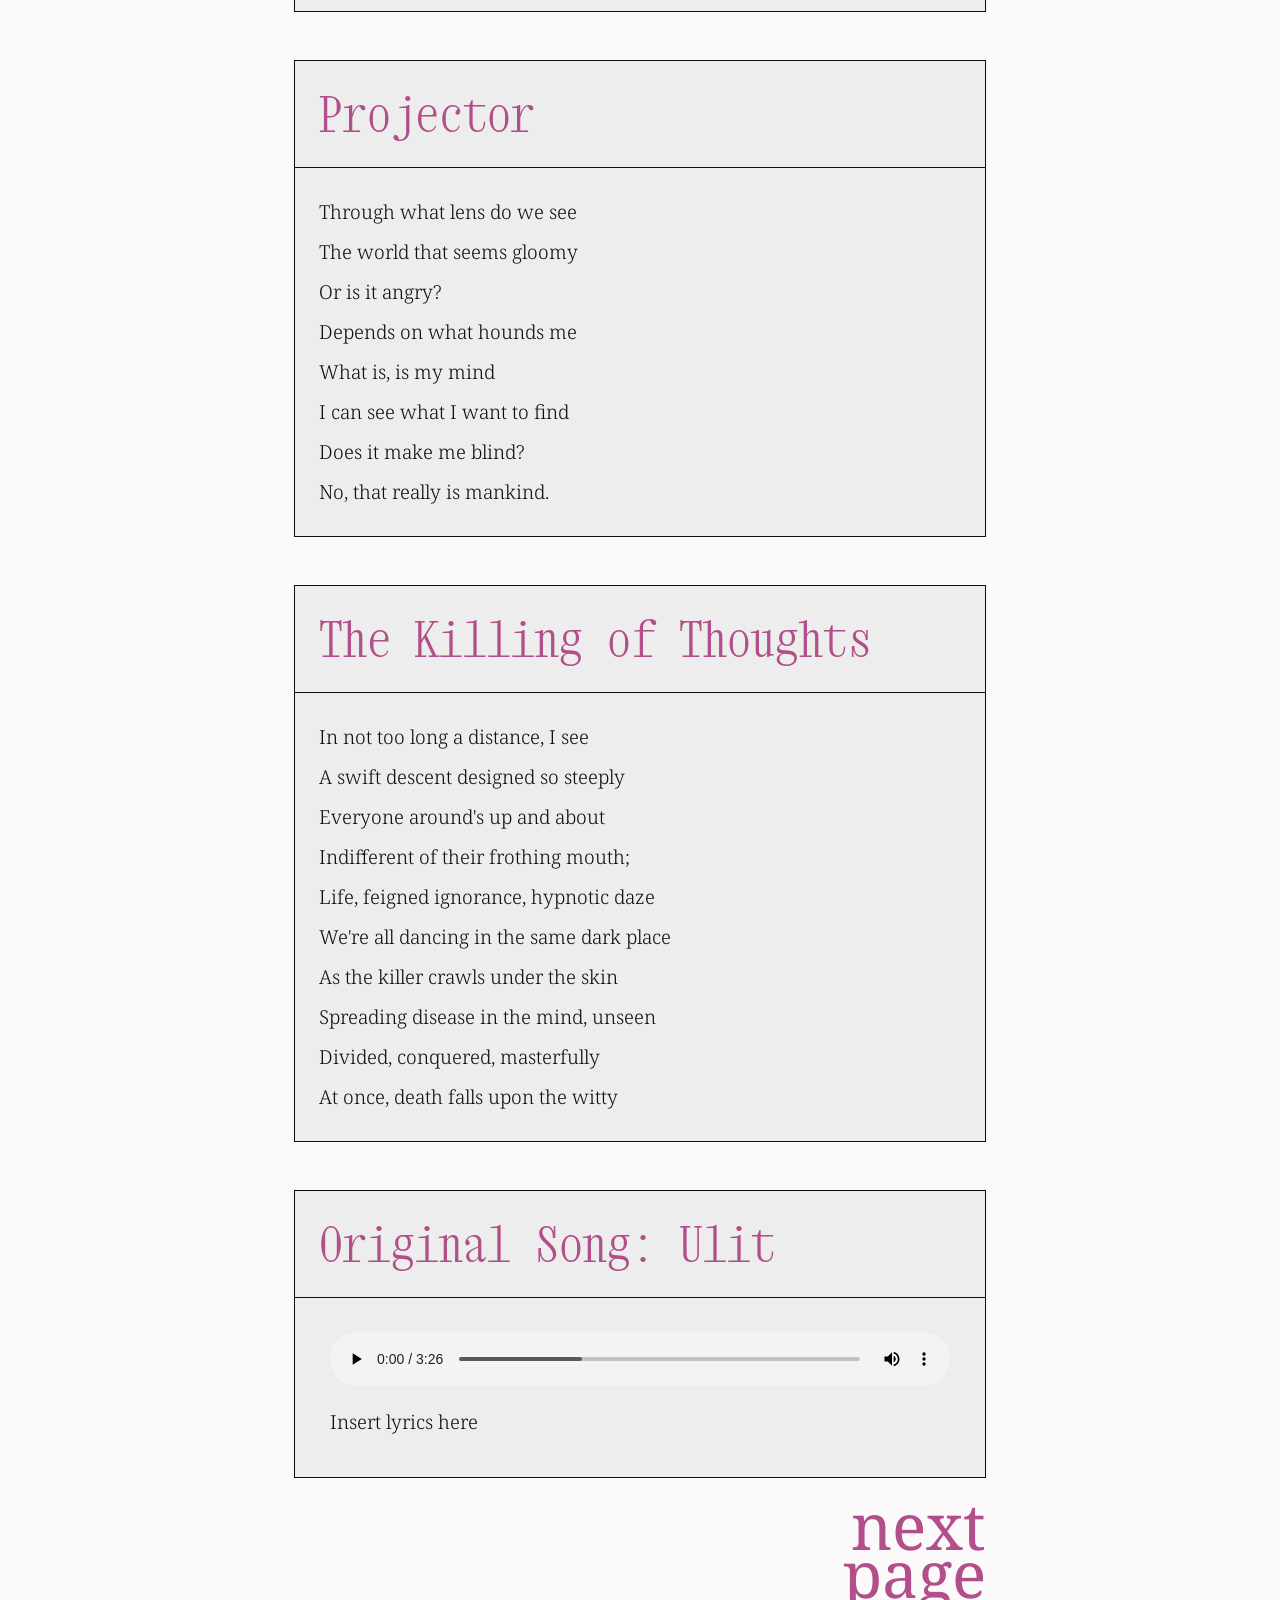
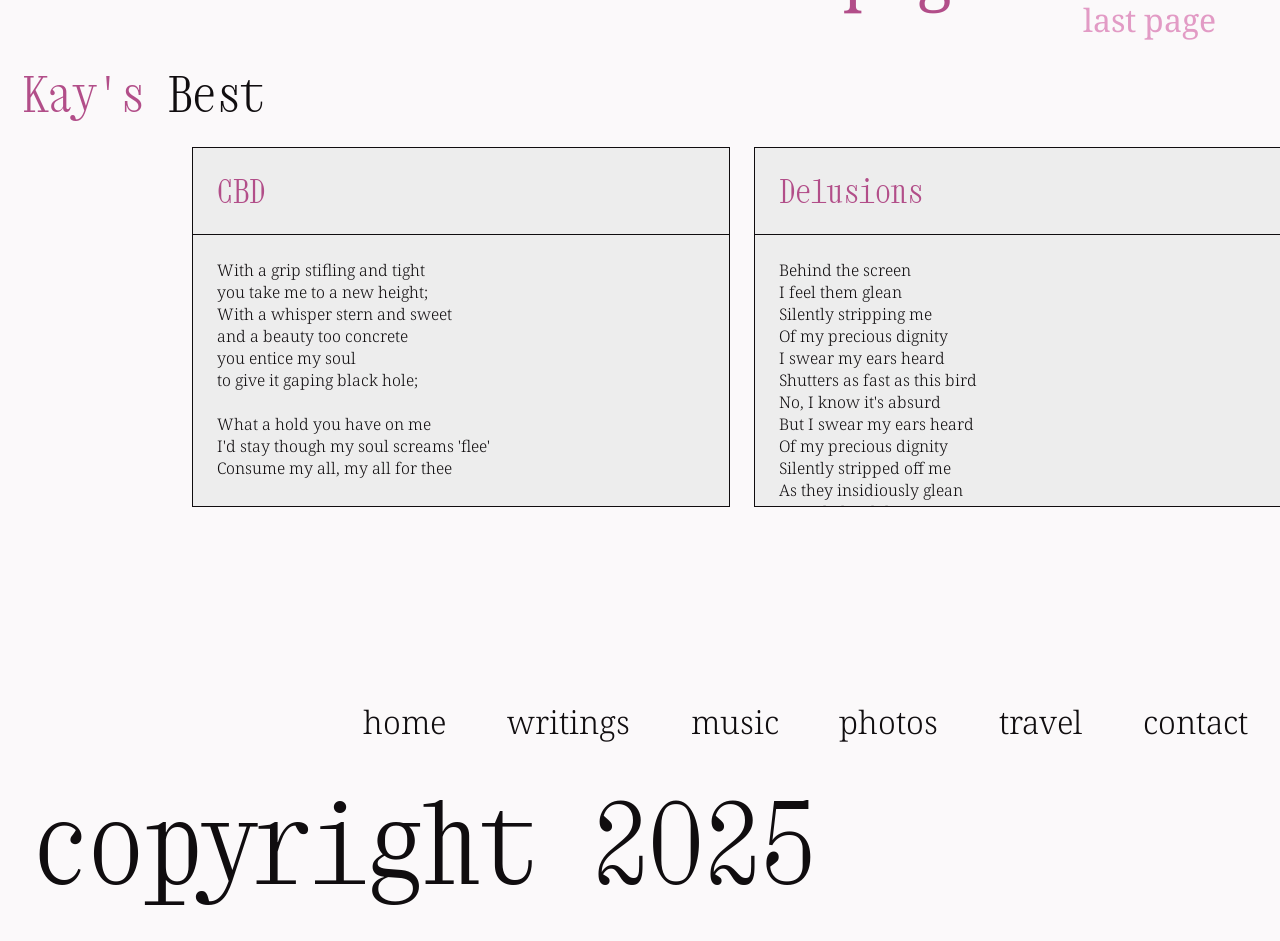
==== commit b52b254f: "added main page navigation functionality" ====
--- a/index.html
+++ b/index.html
@@ -46,108 +46,6 @@
     </header>
 
     <main class="main">
-
-        <!-- WRITING ARTICLE -->
-        <article class="main__article">
-            <div>
-                <h2 class="main__article__title">CBD</h2>
-            </div>
-            <div>
-                <p class="main__article__text">
-                    With a grip stifling and tight <br>
-                    you take me to a new height; <br>
-                    With a whisper stern and sweet <br>
-                    and a beauty too concrete <br>
-                    you entice my soul <br>
-                    to give it gaping black hole; <br>
-                    <br>
-                    What a hold you have on me <br>
-                    I'd stay though my soul screams 'flee' <br>
-                    Consume my all, my all for thee
-                </p>
-            </div>
-        </article>
-
-        <article class="main__article">
-            <div>
-                <h2 class="main__article__title">Delusions</h2>
-            </div>
-            <div>
-                <p class="main__article__text">
-                    Behind the screen <br>
-                    I feel them glean <br>
-                    Silently stripping me <br>
-                    Of my precious dignity <br>
-                    I swear my ears heard <br>
-                    Shutters as fast as this bird <br>
-                    No, I know it's absurd <br>
-                    But I swear my ears heard <br>
-                    Of my precious dignity <br>
-                    Silently stripped off me <br>
-                    As they insidiously glean <br>
-                    From behind the screen <br>
-                </p>
-            </div>
-        </article>
-
-
-        <!-- MUSIC ARTICLE -->
-
-        <article class="main__article">
-            <div>
-                <h2 class="main__article__title">Original Song: Ulit</h2>
-            </div>
-            <div class="main__article__audio">
-                <audio controls>  <!-- Interactive semantic -->
-                    <source src="./audio/ulit.m4a" type="audio/x-m4a"> <!-- Cannot put label on the interactive elements since this is a native media player -->
-                    Your browser does not support the audio tag.
-                </audio>
-                <p>Lyrics here</p>
-            </div>
-        </article>
-
-        <article class="main__article">
-            <div>
-                <h2 class="main__article__title">Original Song: Ulit</h2>
-            </div>
-            <div class="main__article__audio">
-                <audio controls>
-                    <source src="./audio/ulit.mp3" type="audio/mp3">
-                    Your browser does not support the audio tag.
-                </audio>
-            </div>
-        </article>
-
-
-        <!-- PHOTO ARTICLE -->
-
-        <article class="main__article">
-            <div>
-                <h2 class="main__article__title">Dancing Water</h2>
-            </div>
-            <figure class="main__article__fig">
-                <img src="./images/dancing-water.jpg" alt="An image of a fountain with colorful lights" width="641" height="854">
-                <figcaption>Raja Sulayman Park at Night</figcaption>
-            </figure>
-        </article>
-
-        <article class="main__article">
-            <div>
-                <h2 class="main__article__title">Going Home</h2>
-            </div>
-            <figure class="main__article__fig">
-                <img src="./images/sample.jpg" alt="A photo of buildings from train station platform" width="1920" height="1200">
-                <figcaption>Train Platform at LRT 2</figcaption>
-            </figure>
-        </article>
-
-        <div class="main__page-nav">
-            <p><a href="#">next<br>page</a></p>
-            <p><a href="#">previous<br>page</a></p>
-            <p><a href="#">first page</a></p>
-            <p><a href="#">last page</a></p>
-        </div>
-
     </main>
 
     <aside class="aside">
--- a/styles/style.css
+++ b/styles/style.css
@@ -301,7 +301,6 @@
 
 .main__page-nav {
     min-width: 100%;
-    min-height: 100vh;
     display: grid;
     grid-template-areas: 
         'next next'
@@ -310,7 +309,7 @@
     align-items: center;
 }
 
-.main__page-nav p:nth-child(1) {
+.main__page-nav p.next {
     grid-area: next;
     width: 60%;
     justify-self: center;
@@ -321,26 +320,24 @@
     animation-range-start: 0;
     animation-range-end: 20vh;
 
-
-    > a:any-link {
-        text-decoration: none;
-        color: var(--LIGHT-PRIMARY-COLOR);
-        font: 4rem var(--BODY-FONT);
-        line-height: 3rem;
-    }
-
-    > a:is(:hover, :focus) {
+    color: var(--LIGHT-PRIMARY-COLOR);
+    font: 4rem var(--BODY-FONT);
+    line-height: 3rem;
+
+    span:is(:hover, :focus) {
         display: inline-block;
-        transform: translate(-1.5rem) scale(120%);
-        transition: transform 1s ease-out
-    }
-
-    > a:is(:hover, :focus)::after {
-        content: " >";
-    }
-}
-
-.main__page-nav p:nth-child(2) {
+        transform: translate(-1.5rem) scale(105%);
+        transition: transform 1s ease-out;
+        cursor: pointer;
+    }
+
+    span:is(:hover, :focus)::after {
+    content: " >";
+}
+
+}
+
+.main__page-nav p.previous {
     grid-area: prev;
     width: 60%;
     justify-self: center;
@@ -351,25 +348,25 @@
     animation-range-start: 0;
     animation-range-end: 20vh;
 
-    > a:any-link {
-        text-decoration: none;
-        color: var(--LIGHT-PRIMARY-COLOR);
-        font: 4rem var(--BODY-FONT);
-        line-height: 3rem;
-    }
-
-    > a:is(:hover, :focus) {
+    color: var(--LIGHT-PRIMARY-COLOR);
+    font: 4rem var(--BODY-FONT);
+    line-height: 3rem;
+
+    span:is(:hover, :focus) {
         display: inline-block;
-        transform: translate(-1.5rem) scale(120%);
-        transition: transform 1s ease-out
-    }
-
-    > a:is(:hover, :focus)::before {
+        transform: translate(-1.5rem) scale(105%);
+        transition: transform 1s ease-out;
+        cursor: pointer;
+    }
+    
+    span:is(:hover, :focus)::before {
         content: "< ";
     }
 }
 
-.main__page-nav p:nth-child(3) {
+
+
+.main__page-nav p.first {
     grid-area: first;
     text-align: start;
     
@@ -378,24 +375,24 @@
     animation-range-start: 0;
     animation-range-end: 10vh;
 
-    > a:any-link {
-        text-decoration: none;
-        color: var(--LIGHT-SECONDARY-COLOR);
-        font: 2em var(--BODY-FONT);
-    }
-
-    > a:is(:hover, :focus) {
+    color: var(--LIGHT-SECONDARY-COLOR);
+    font: 2em var(--BODY-FONT); 
+    
+    span:is(:hover, :focus) {
         display: inline-block;
         transform: translate(-1.5rem) scale(120%);
-        transition: transform 1s ease-out
-    }
-
-    > a:is(:hover, :focus)::before {
-        content: "<< ";
-    }
-}
-
-.main__page-nav p:nth-child(4) {
+        transition: transform 1s ease-out;
+        cursor: pointer;   
+    }
+
+    span:is(:hover, :focus)::before {
+        content: "<< "; 
+    }
+    
+}
+
+
+.main__page-nav p.last {
     grid-area: last;
     text-align: end;
 
@@ -404,23 +401,22 @@
     animation-range-start: 0;
     animation-range-end: 10vh;
 
-    > a:any-link {
-        text-decoration: none;
-        color: var(--LIGHT-SECONDARY-COLOR);
-        font: 2em var(--BODY-FONT);
-    }
-
-    > a:is(:hover, :focus) {
+    color: var(--LIGHT-SECONDARY-COLOR);
+    font: 2em var(--BODY-FONT);
+
+    span:is(:hover, :focus) {
         display: inline-block;
-        transform: translate(-1.5rem) scale(120%);
-        transition: transform 1s ease-out
-    }
-
-    > a:is(:hover, :focus)::after {
+        transform: translate(1.5rem) scale(120%);
+        transition: transform 1s ease-out;
+        cursor: pointer;
+    }
+
+    span:is(:hover, :focus)::after {
         content: " >>";
     }
 
 }
+
 
 .main--contact {
     grid-area: mn;
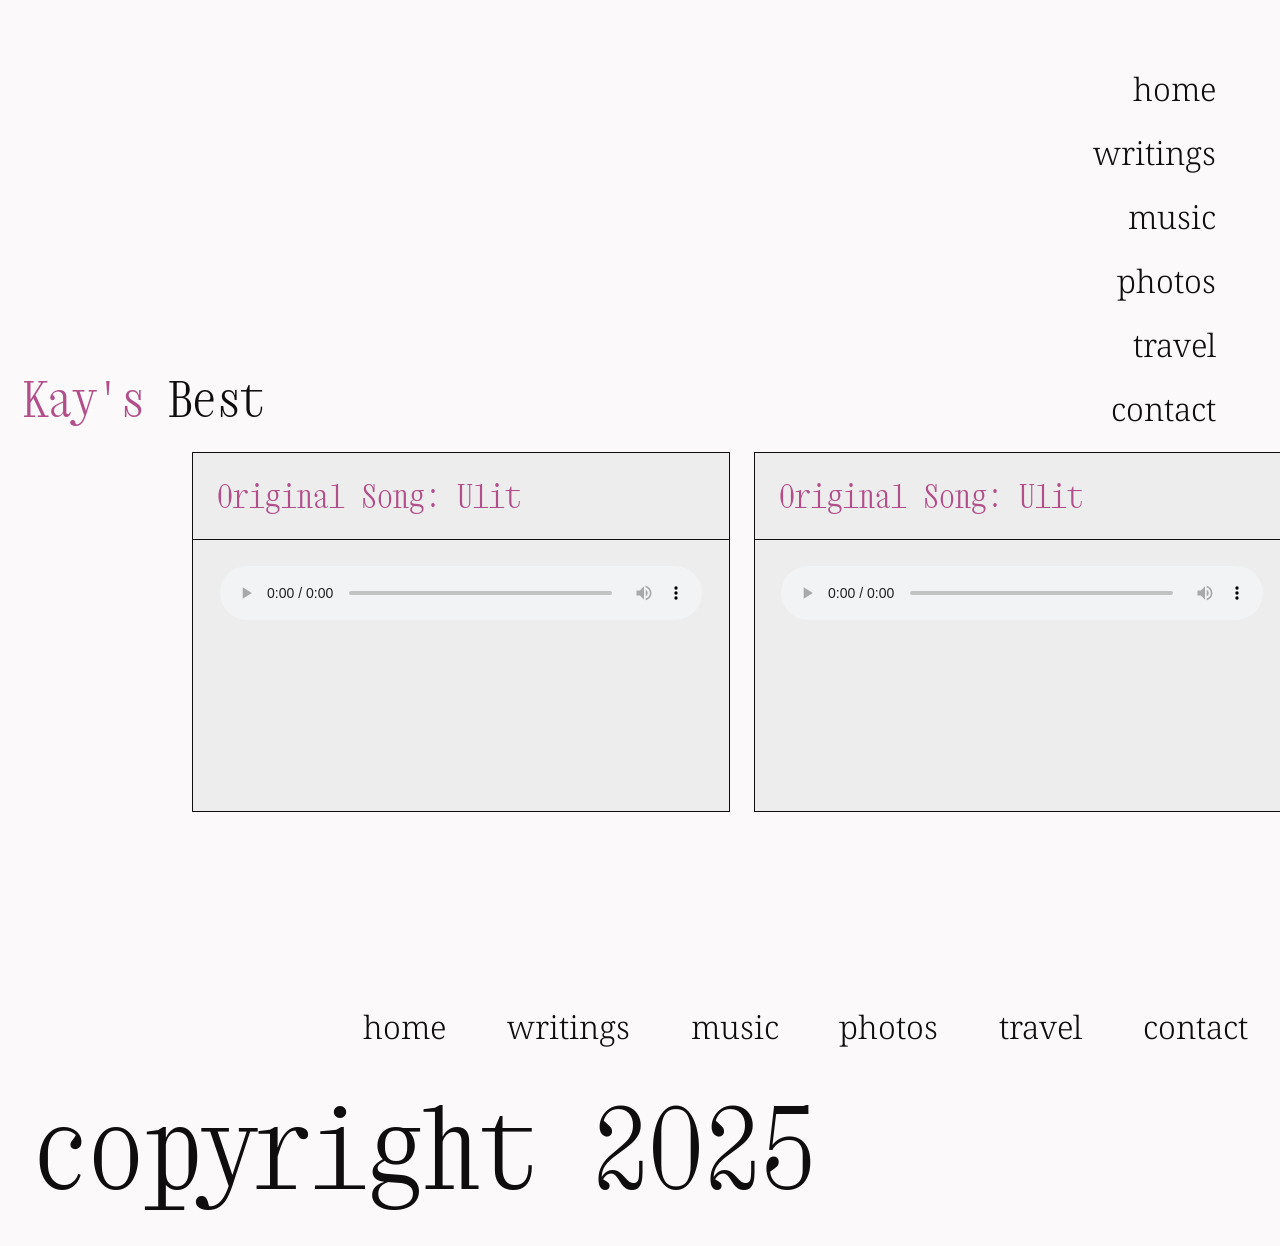
==== commit 41819bd1: "added dynamic loading of content for the aside" ====
--- a/index.html
+++ b/index.html
@@ -56,49 +56,6 @@
         <div class="aside__carousel">
             <article class="aside__article">
                 <div>
-                    <h3 class="aside__article__title">CBD</h3>
-                </div>
-                <div>
-                    <p class="aside__article__text">
-                        With a grip stifling and tight <br>
-                        you take me to a new height; <br>
-                        With a whisper stern and sweet <br>
-                        and a beauty too concrete <br>
-                        you entice my soul <br>
-                        to give it gaping black hole; <br>
-                        <br>
-                        What a hold you have on me <br>
-                        I'd stay though my soul screams 'flee' <br>
-                        Consume my all, my all for thee
-                    </p>
-                </div>
-            </article>
-
-            <article class="aside__article">
-                <div>
-                    <h3 class="aside__article__title">Delusions</h3>
-                </div>
-                <div>
-                    <p class="aside__article__text">
-                        Behind the screen <br>
-                        I feel them glean <br>
-                        Silently stripping me <br>
-                        Of my precious dignity <br>
-                        I swear my ears heard <br>
-                        Shutters as fast as this bird <br>
-                        No, I know it's absurd <br>
-                        But I swear my ears heard <br>
-                        Of my precious dignity <br>
-                        Silently stripped off me <br>
-                        As they insidiously glean <br>
-                        From behind the screen <br>
-                    </p>
-                </div>
-
-            </article>
-
-            <article class="aside__article">
-                <div>
                     <h3 class="aside__article__title">Original Song: Ulit</h3>
                 </div>
                 <div class="aside__article__audio">
@@ -121,25 +78,6 @@
                 </div>
             </article>
 
-            <article class="aside__article">
-                <div>
-                    <h3 class="aside__article__title">Dancing Water</h3>
-                </div>
-                <figure class="aside__article__fig">
-                    <img class="aside__article__fig__img" src="./images/dancing-water.jpg" alt="An image of a fountain with colorful lights" width="641" height="854">
-                    <figcaption>Raja Sulayman Park at Night</figcaption>
-                </figure>
-            </article>
-
-            <article class="aside__article">
-                <div>
-                    <h2 class="aside__article__title">Going Home</h2>
-                </div>
-                <figure class="aside__article__fig">
-                    <img class="aside__article__fig__img" src="./images/sample.jpg" alt="A photo of buildings from train station platform" width="1920" height="1200">
-                    <figcaption>Train Platform at LRT 2</figcaption>
-                </figure>
-            </article>
         </div>
     </aside>
 
--- a/styles/style.css
+++ b/styles/style.css
@@ -1,4 +1,5 @@
 @import url('https://fonts.googleapis.com/css2?family=Noto+Serif:ital,wght@0,100..900;1,100..900&family=Xanh+Mono:ital@0;1&display=swap'); /* tells the CSS engine to include an external stylesheet */
+@import url('https://fonts.googleapis.com/css2?family=Courier+Prime:ital,wght@0,400;0,700;1,400;1,700&family=Inter:ital,opsz,wght@0,14..32,100..900;1,14..32,100..900&display=swap');
 
 /* CSS RESET */
 
@@ -59,6 +60,8 @@
 
     --BODY-FONT: "Noto Serif", serif;
     --HEADINGS-FONT: "Xanh Mono", monospace;
+    --SPECIAL-FONT-A: "Inter", sans-serif;
+    --SPECIAL-FONT-B: "Courier Prime", monospace;
     --FONT-WEIGHT: 300;
     --BODY-FONT-SIZE: 1.2rem;
     --ASIDE-BODY-FONT-SIZE: 1rem;
@@ -274,10 +277,6 @@
 
     gap: 1rem;
 
-    > audio {
-        width: 100%;
-    }
-
     > p {
         color: var(--LIGHT-TEXT-COLOR);
         font: var(--NORMAL-FONT);
@@ -286,6 +285,85 @@
     }
 }
 
+.main__article__audio__player {
+    width: 100%;
+    padding: 0 10% 0 5%;
+    background-color: var(--LIGHT-PRIMARY-COLOR);
+    border-radius: 50px;
+    min-height: 8.5rem;
+    display: flex;
+    align-items: center;
+    justify-content: space-evenly;
+    gap: 2rem;
+
+
+    > .control {
+        flex: 1;
+        border-radius: 50px;
+        border: none;
+        max-width: 80px;
+        aspect-ratio: 1 / 1;
+        font: var(--FONT-WEIGHT) 2rem var(--BODY-FONT);
+        color: var(--LIGHT-PRIMARY-COLOR);
+        background-color: var(--LIGHT-BGCOLOR);   
+
+    }
+
+    > .screen {
+        flex: 4;
+        min-height: 8.5rem;
+        border-radius: 50px;
+        background-color: var(--LIGHT-SECONDARY-COLOR);
+        display: flex;
+        flex-flow: column nowrap;
+        align-items: center;
+        justify-content: center;
+        gap: 0.25rem;
+        padding: 0.5rem 0;
+
+               
+
+        > p {
+            flex: 1;
+            font: 700 1.15rem var(--SPECIAL-FONT-A);
+            color: var(--LIGHT-FORM-COLOR);
+
+        }
+
+        > .screen__details {
+            border: 0.2px solid var(--LIGHT-BGCOLOR);
+            width: 80%;
+            flex: 4;
+            background-color: #D9D9D9;
+            font: var(--FONT-WEIGHT) 1.15rem var(--SPECIAL-FONT-B);
+            color: var(--LIGHT-TEXT-COLOR);
+            display: flex;
+            flex-direction: column;
+            align-items: left;
+            justify-content: center;
+            
+            > .progress-container {
+                margin-left: 5%;
+                width: 90%;
+                height: 10px;
+                border: 0.2px solid black;
+
+                > .progress-bar {
+                    width: 0%;
+                    height: 100%;
+                    background-color: var(--LIGHT-ACCENT-COLOR);
+
+                }
+
+            }
+            
+        }
+
+
+    }
+}
+
+
 .main__article__fig {
     padding: 2rem;
     display: flex;
@@ -300,6 +378,7 @@
 }
 
 .main__page-nav {
+    padding: 10rem 0;
     min-width: 100%;
     display: grid;
     grid-template-areas: 
@@ -516,6 +595,7 @@
     padding: 1.5rem;
     color: var(--LIGHT-TEXT-COLOR);
     font: var(--FONT-WEIGHT) var(--ASIDE-BODY-FONT-SIZE) var(--BODY-FONT);
+    white-space: pre;
 }
 
 /* TODO checkout other way for serving audio and styling */
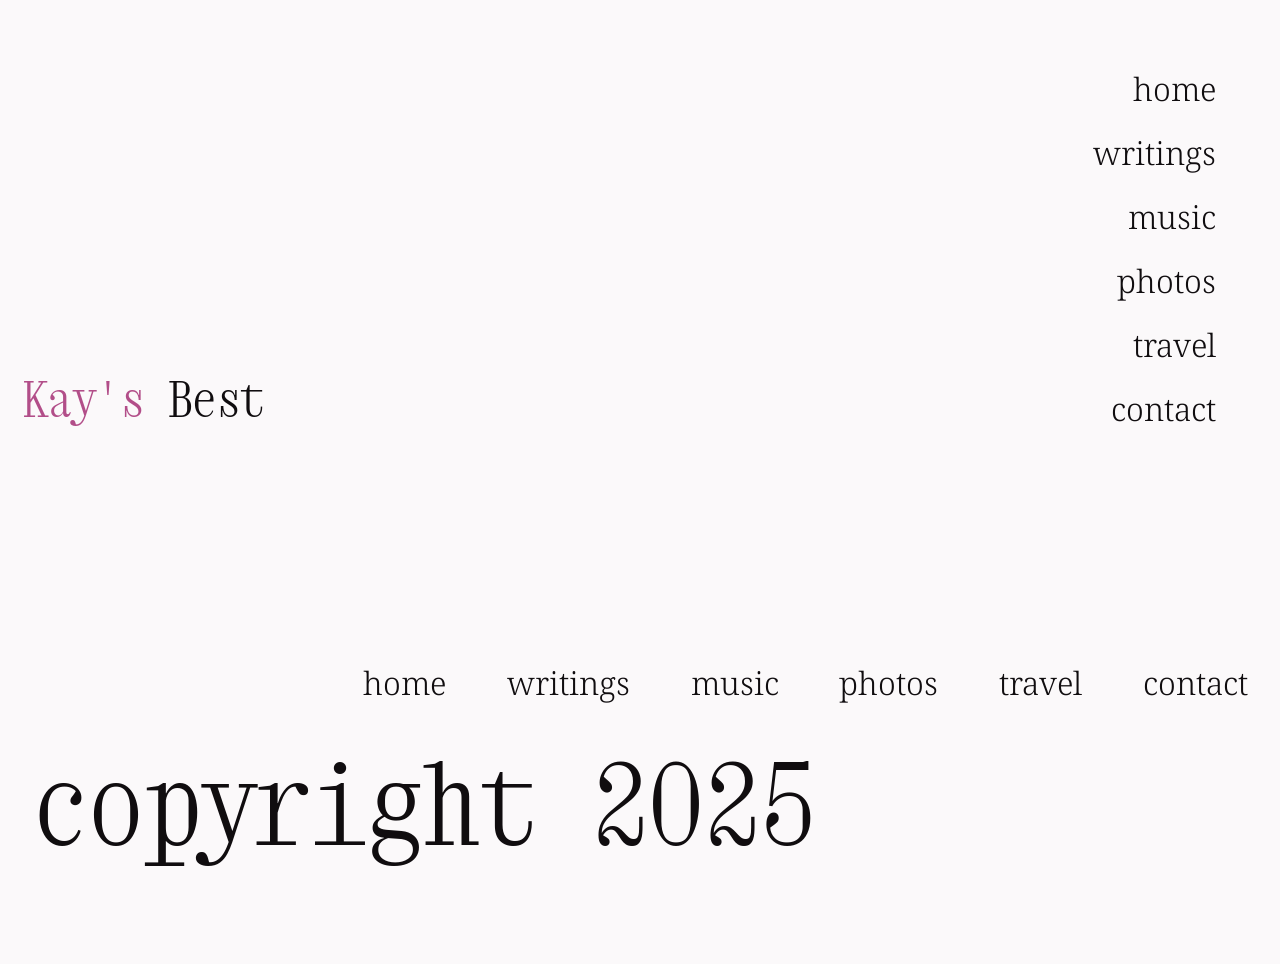
==== commit ee830af3: "added custom audio player for aside articles" ====
--- a/index.html
+++ b/index.html
@@ -54,30 +54,6 @@
         </div>
 
         <div class="aside__carousel">
-            <article class="aside__article">
-                <div>
-                    <h3 class="aside__article__title">Original Song: Ulit</h3>
-                </div>
-                <div class="aside__article__audio">
-                    <audio controls>
-                        <source src="./audio/ulit.m4a" type="audio/x-m4a">
-                        Your browser does not support the audio tag.
-                    </audio>
-                </div>
-            </article>
-    
-            <article class="aside__article">
-                <div>
-                    <h3 class="aside__article__title">Original Song: Ulit</h3>
-                </div>
-                <div class="aside__article__audio">
-                    <audio controls>
-                        <source src="./audio/ulit.mp3" type="audio/mp3">
-                        Your browser does not support the audio tag.
-                    </audio>
-                </div>
-            </article>
-
         </div>
     </aside>
 
--- a/styles/style.css
+++ b/styles/style.css
@@ -58,6 +58,7 @@
     /* border */
     --BORDER: 1px solid var(--LIGHT-BORDER-COLOR);
 
+    /* fonts */
     --BODY-FONT: "Noto Serif", serif;
     --HEADINGS-FONT: "Xanh Mono", monospace;
     --SPECIAL-FONT-A: "Inter", sans-serif;
@@ -70,6 +71,11 @@
     --NAV-FONT-MOBILE: var(--FONT-WEIGHT) 1.5rem var(--BODY-FONT);
     --HEADER-FONT: var(--FONT-WEIGHT) 5rem var(--HEADINGS-FONT);
     --NORMAL-FONT: var(--FONT-WEIGHT) var(--BODY-FONT-SIZE) var(--BODY-FONT);
+
+    /* others */
+    --SM-AUD-SIZE-WEB: 7rem;
+    --LG-AUD-SIZE-WEB: 8.5rem;
+
 }
 
 /* ------------------------------------------------- */
@@ -290,7 +296,7 @@
     padding: 0 10% 0 5%;
     background-color: var(--LIGHT-PRIMARY-COLOR);
     border-radius: 50px;
-    min-height: 8.5rem;
+    min-height: var(--LG-AUD-SIZE-WEB);
     display: flex;
     align-items: center;
     justify-content: space-evenly;
@@ -311,7 +317,7 @@
 
     > .screen {
         flex: 4;
-        min-height: 8.5rem;
+        min-height: var(--LG-AUD-SIZE-WEB);
         border-radius: 50px;
         background-color: var(--LIGHT-SECONDARY-COLOR);
         display: flex;
@@ -603,12 +609,97 @@
     width: 100%;
     padding: 5%;
     display: flex;
+    flex-direction: column;
     justify-content: center;
 
-    > audio {
-        width: 100%;
-    }
-}
+    gap: 1rem;
+
+    > p {
+        color: var(--LIGHT-TEXT-COLOR);
+        font: var(--FONT-WEIGHT) var(--ASIDE-BODY-FONT-SIZE) var(--BODY-FONT);
+        white-space: pre;
+        line-height: 2.5rem;
+    }
+}
+
+.aside__article__audio__player {
+    width: 100%;
+    padding: 0 10% 0 5%;
+    background-color: var(--LIGHT-PRIMARY-COLOR);
+    border-radius: 50px;
+    min-height: var(--SM-AUD-SIZE-WEB);
+    display: flex;
+    align-items: center;
+    justify-content: space-evenly;
+    gap: 2rem;
+
+
+    > .control {
+        flex: 1;
+        border-radius: 50px;
+        border: none;
+        max-width: 70px;
+        aspect-ratio: 1 / 1;
+        font: var(--FONT-WEIGHT) 1.5rem var(--BODY-FONT);
+        color: var(--LIGHT-PRIMARY-COLOR);
+        background-color: var(--LIGHT-BGCOLOR);  
+
+    }
+
+    > .screen {
+        flex: 4;
+        min-height: var(--SM-AUD-SIZE-WEB);
+        border-radius: 50px;
+        background-color: var(--LIGHT-SECONDARY-COLOR);
+        display: flex;
+        flex-flow: column nowrap;
+        align-items: center;
+        justify-content: center;
+        gap: 0.15rem;
+        padding: 0.35rem 0;
+
+               
+
+        > p {
+            flex: 1;
+            font: 700 1rem var(--SPECIAL-FONT-A);
+            color: var(--LIGHT-FORM-COLOR);
+
+        }
+
+        > .screen__details {
+            border: 0.2px solid var(--LIGHT-BGCOLOR);
+            width: 80%;
+            flex: 4;
+            background-color: #D9D9D9;
+            font: var(--FONT-WEIGHT) 1rem var(--SPECIAL-FONT-B);
+            color: var(--LIGHT-TEXT-COLOR);
+            display: flex;
+            flex-direction: column;
+            align-items: left;
+            justify-content: center;
+            
+            > .progress-container {
+                margin-left: 5%;
+                width: 90%;
+                height: 8px;
+                border: 0.2px solid black;
+
+                > .progress-bar {
+                    width: 0%;
+                    height: 100%;
+                    background-color: var(--LIGHT-ACCENT-COLOR);
+
+                }
+
+            }
+            
+        }
+
+
+    }
+}
+
 
 .aside__article__fig {
     padding: 2rem;
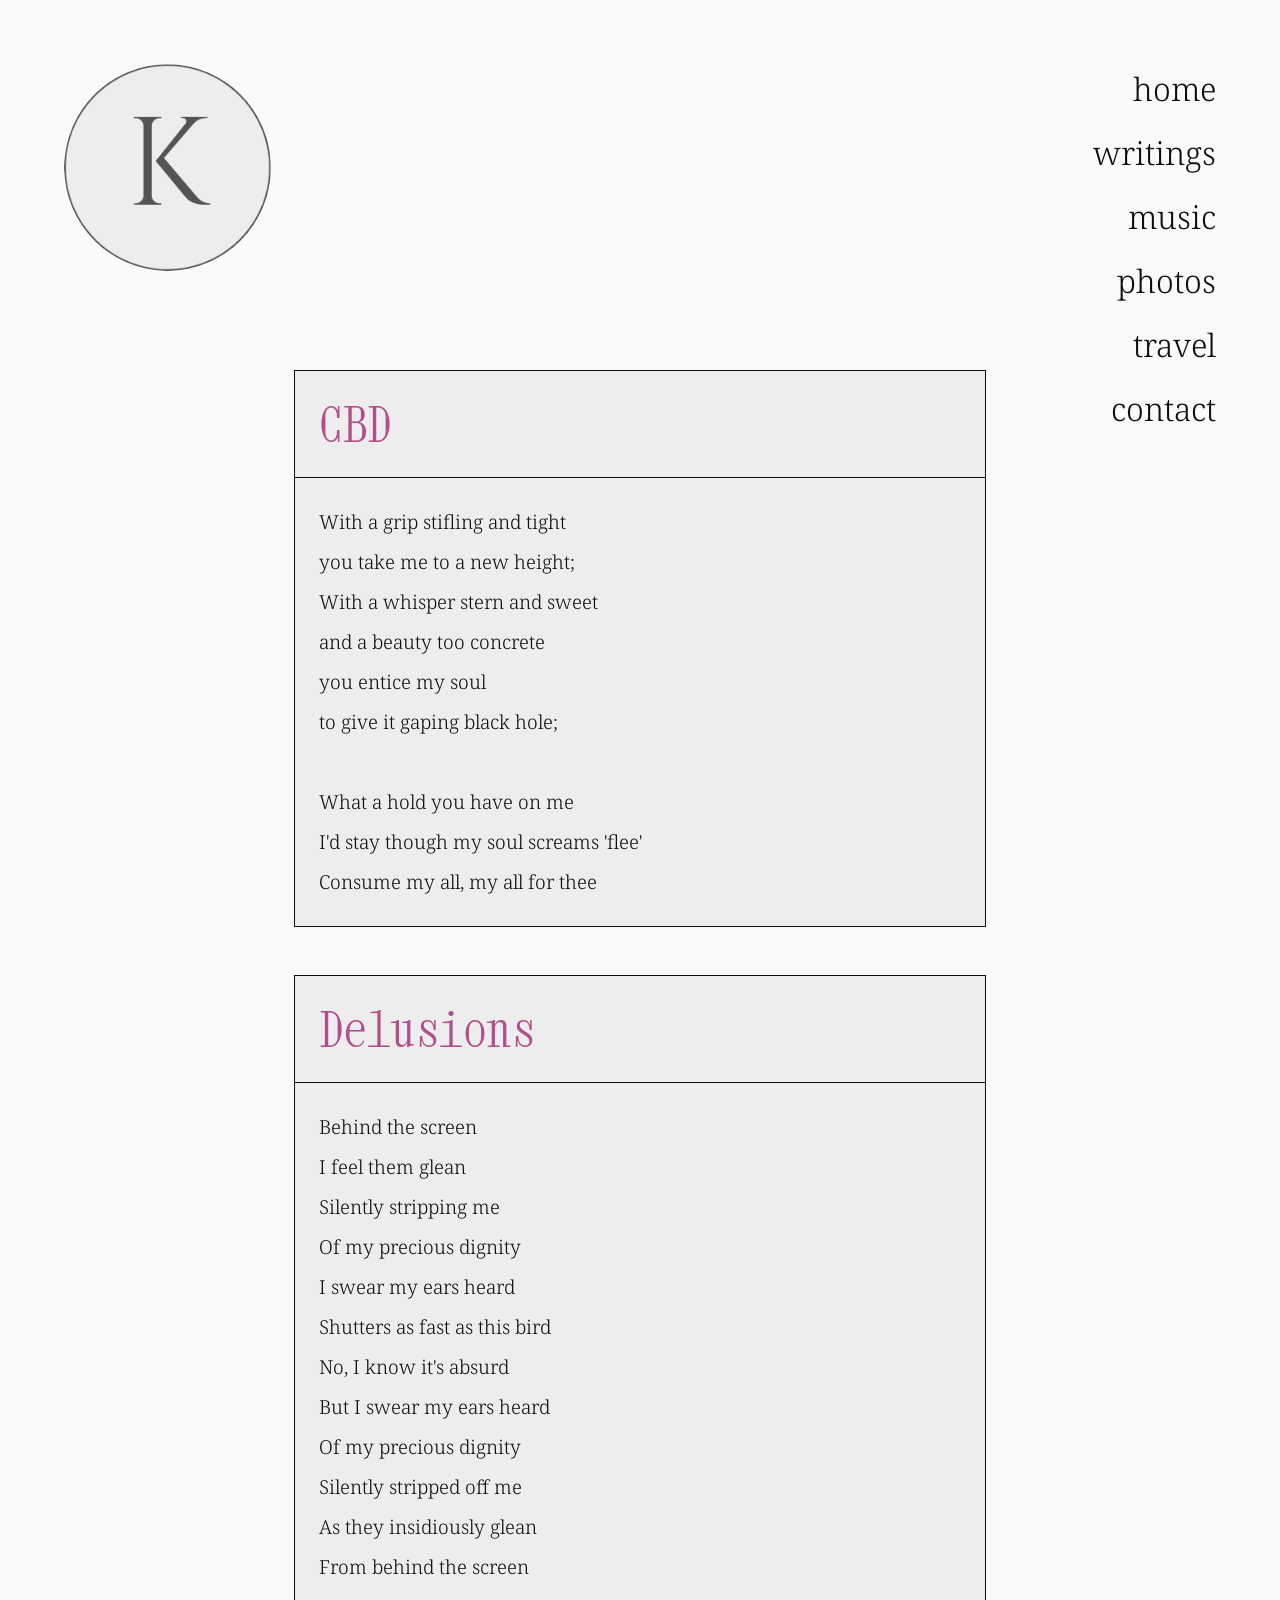
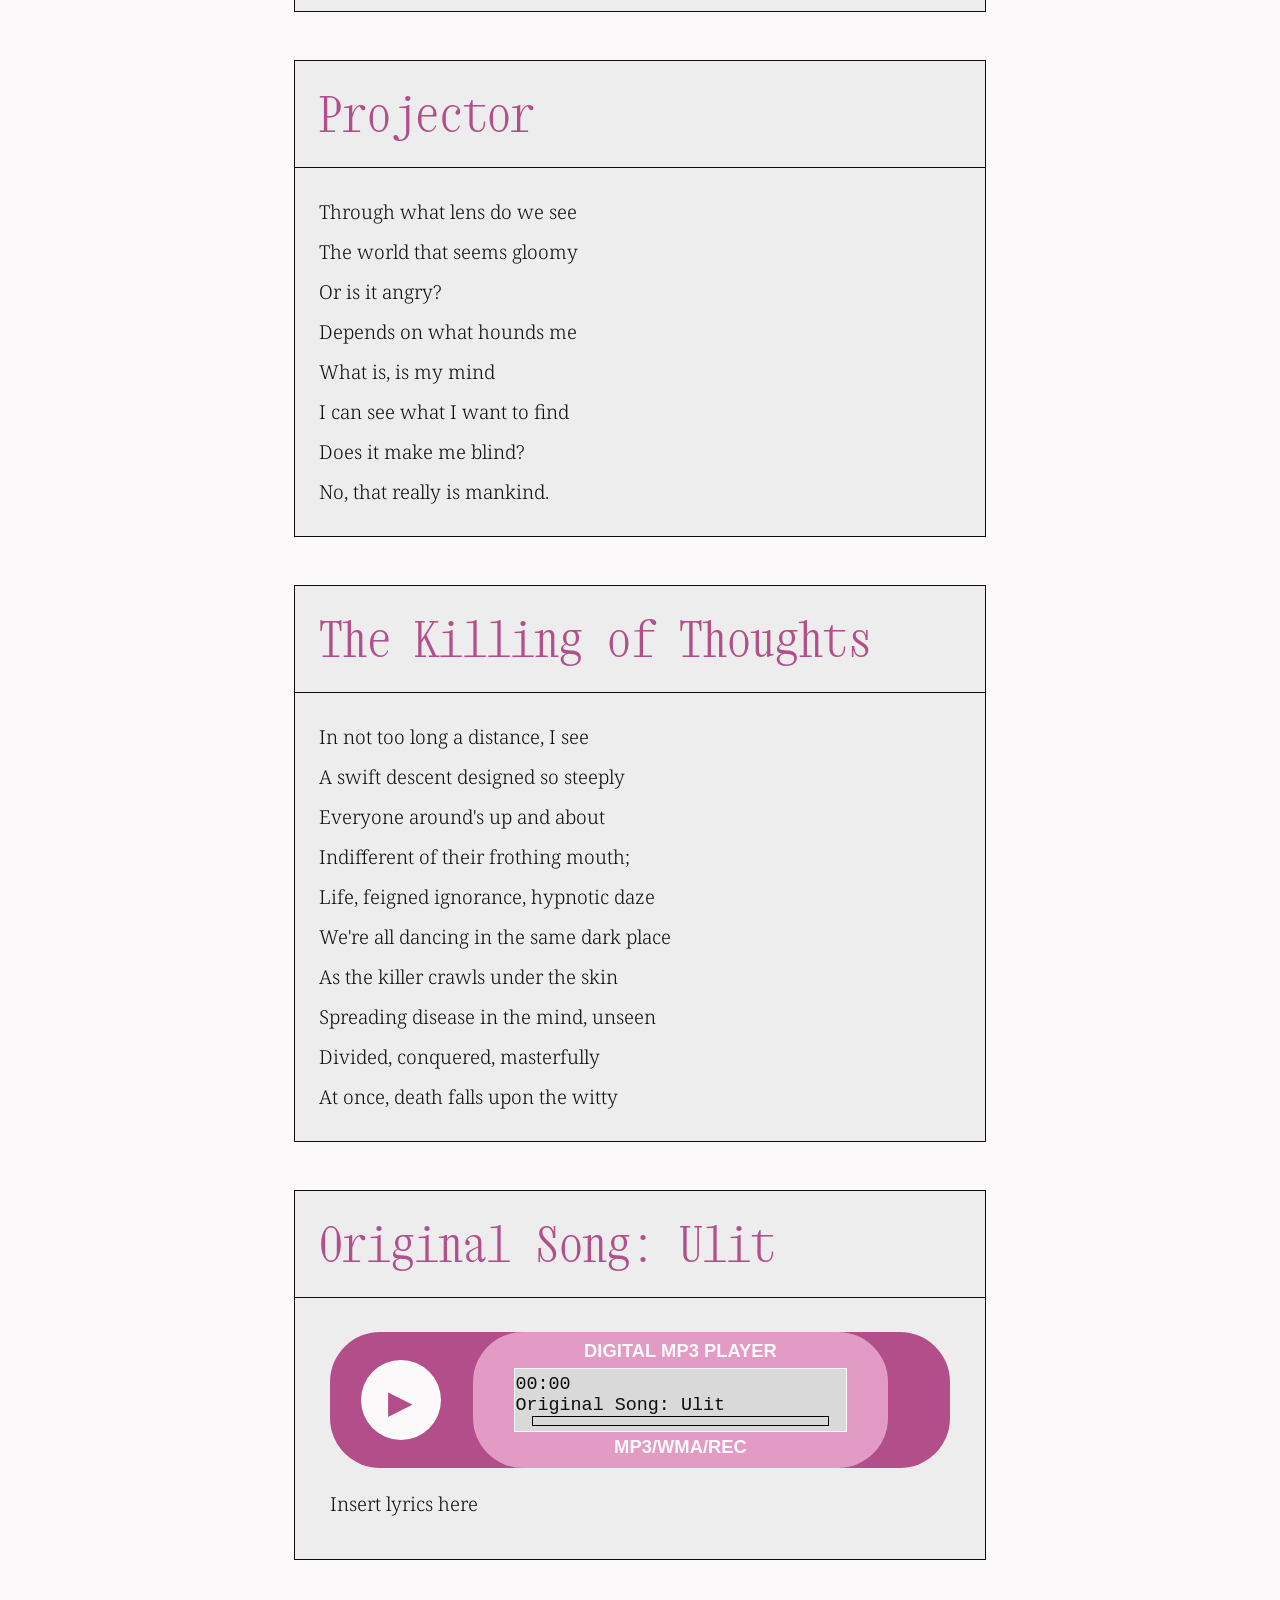
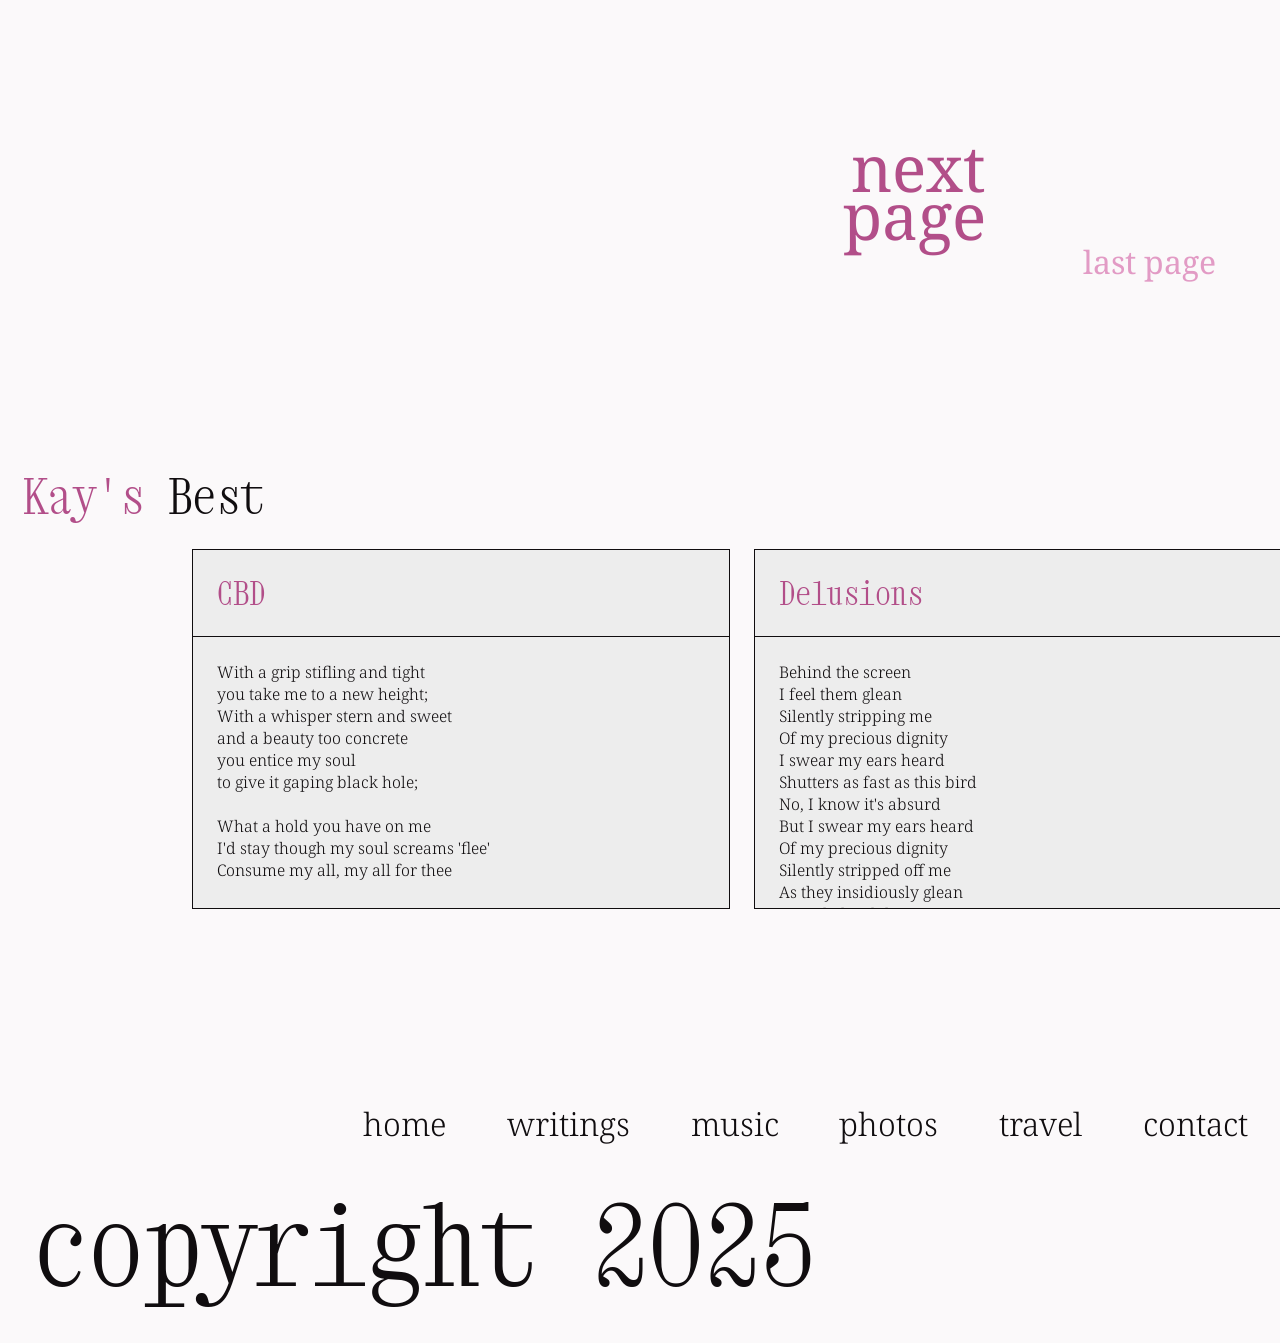
==== commit 732f9062: "fixing deployment issue" ====
--- a/index.html
+++ b/index.html
@@ -13,7 +13,7 @@
 
     <!-- LINKS -->
     <link rel="stylesheet" href="./styles/style.css">
-    <link rel="icon" href="./favicon.png">
+    <link rel="icon" href="/favicon.png">
     
     <!-- TODO OTHER META DATA -->
         <!-- base tag -->
@@ -26,7 +26,7 @@
     
     <header class="header">
         <!-- LOGO -->
-        <img src="./images/logo.png" alt="" width="500" height="500" class="header__logo"> <!--- null alt text since image is merely decorative -->
+        <img src="/images/logo.png" alt="" width="500" height="500" class="header__logo"> <!--- null alt text since image is merely decorative -->
 
         <!-- NAVIGATION -->
         <nav class="header__nav">
